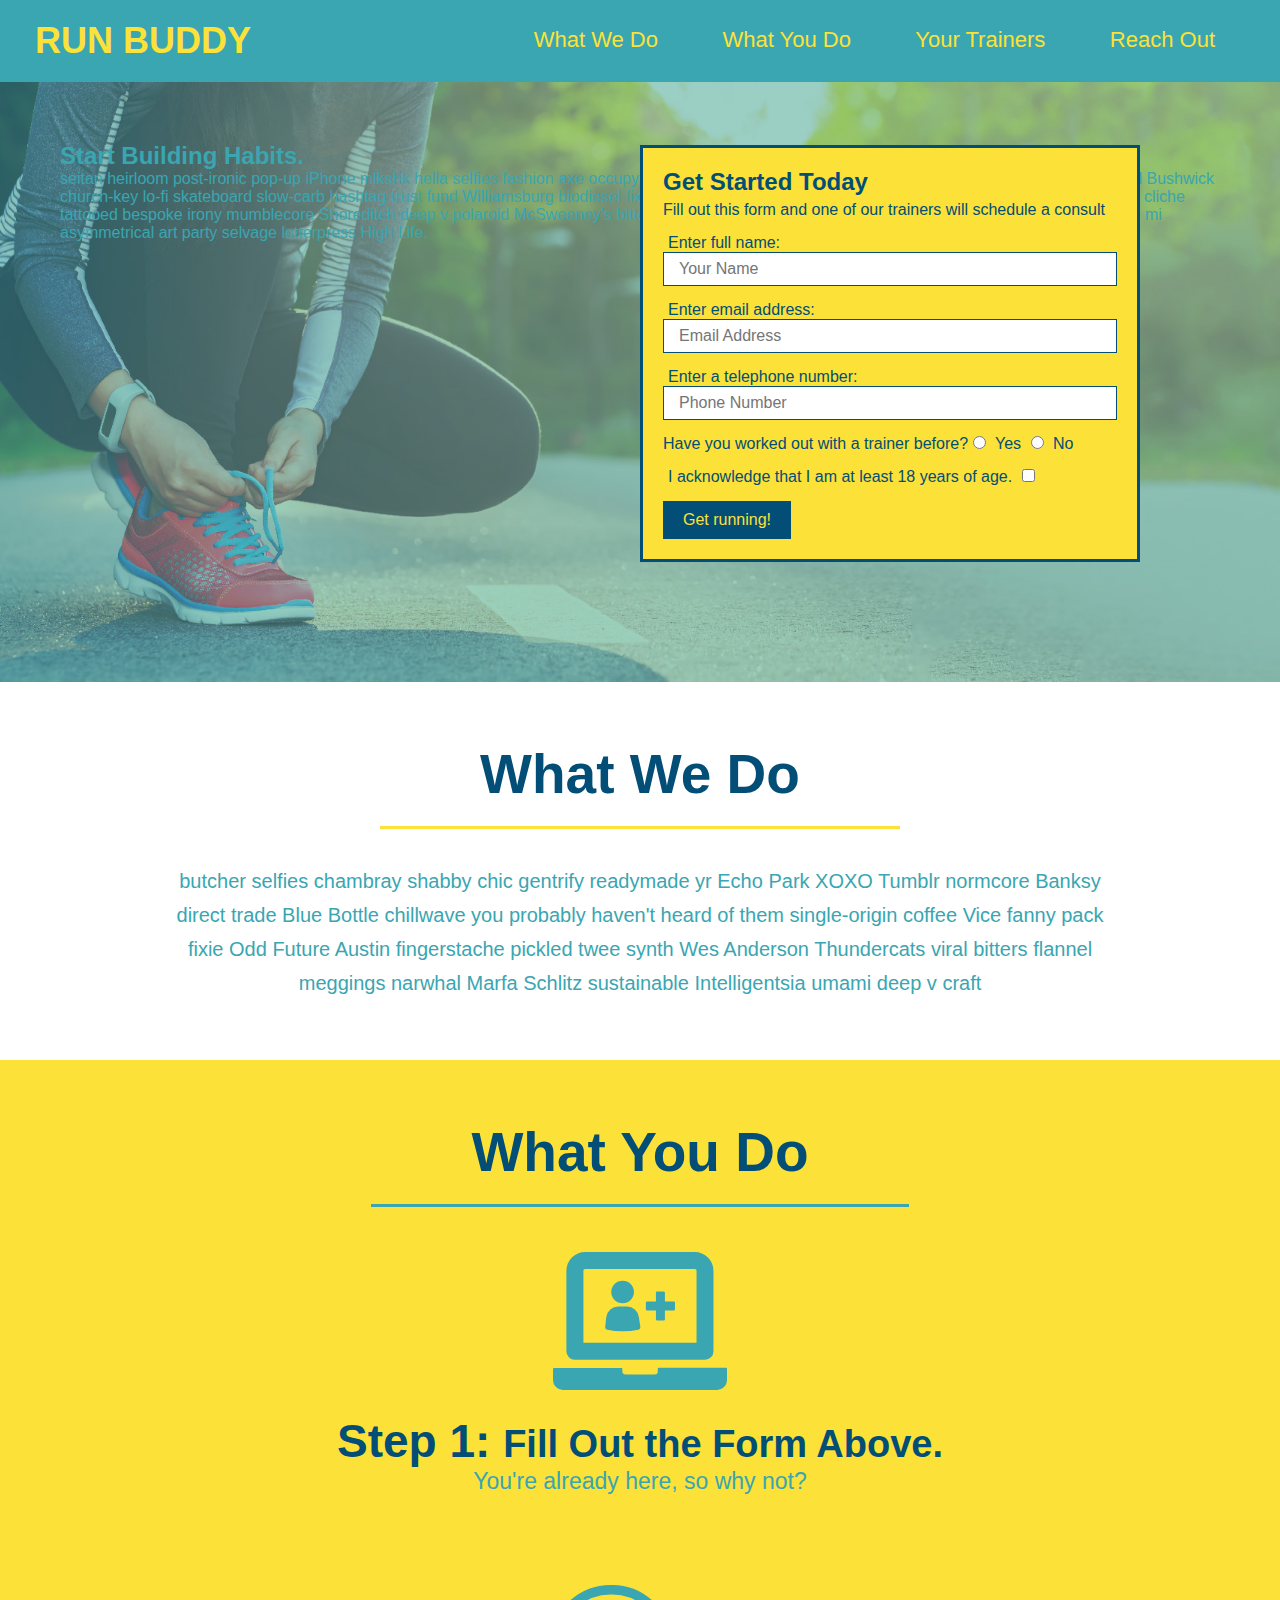
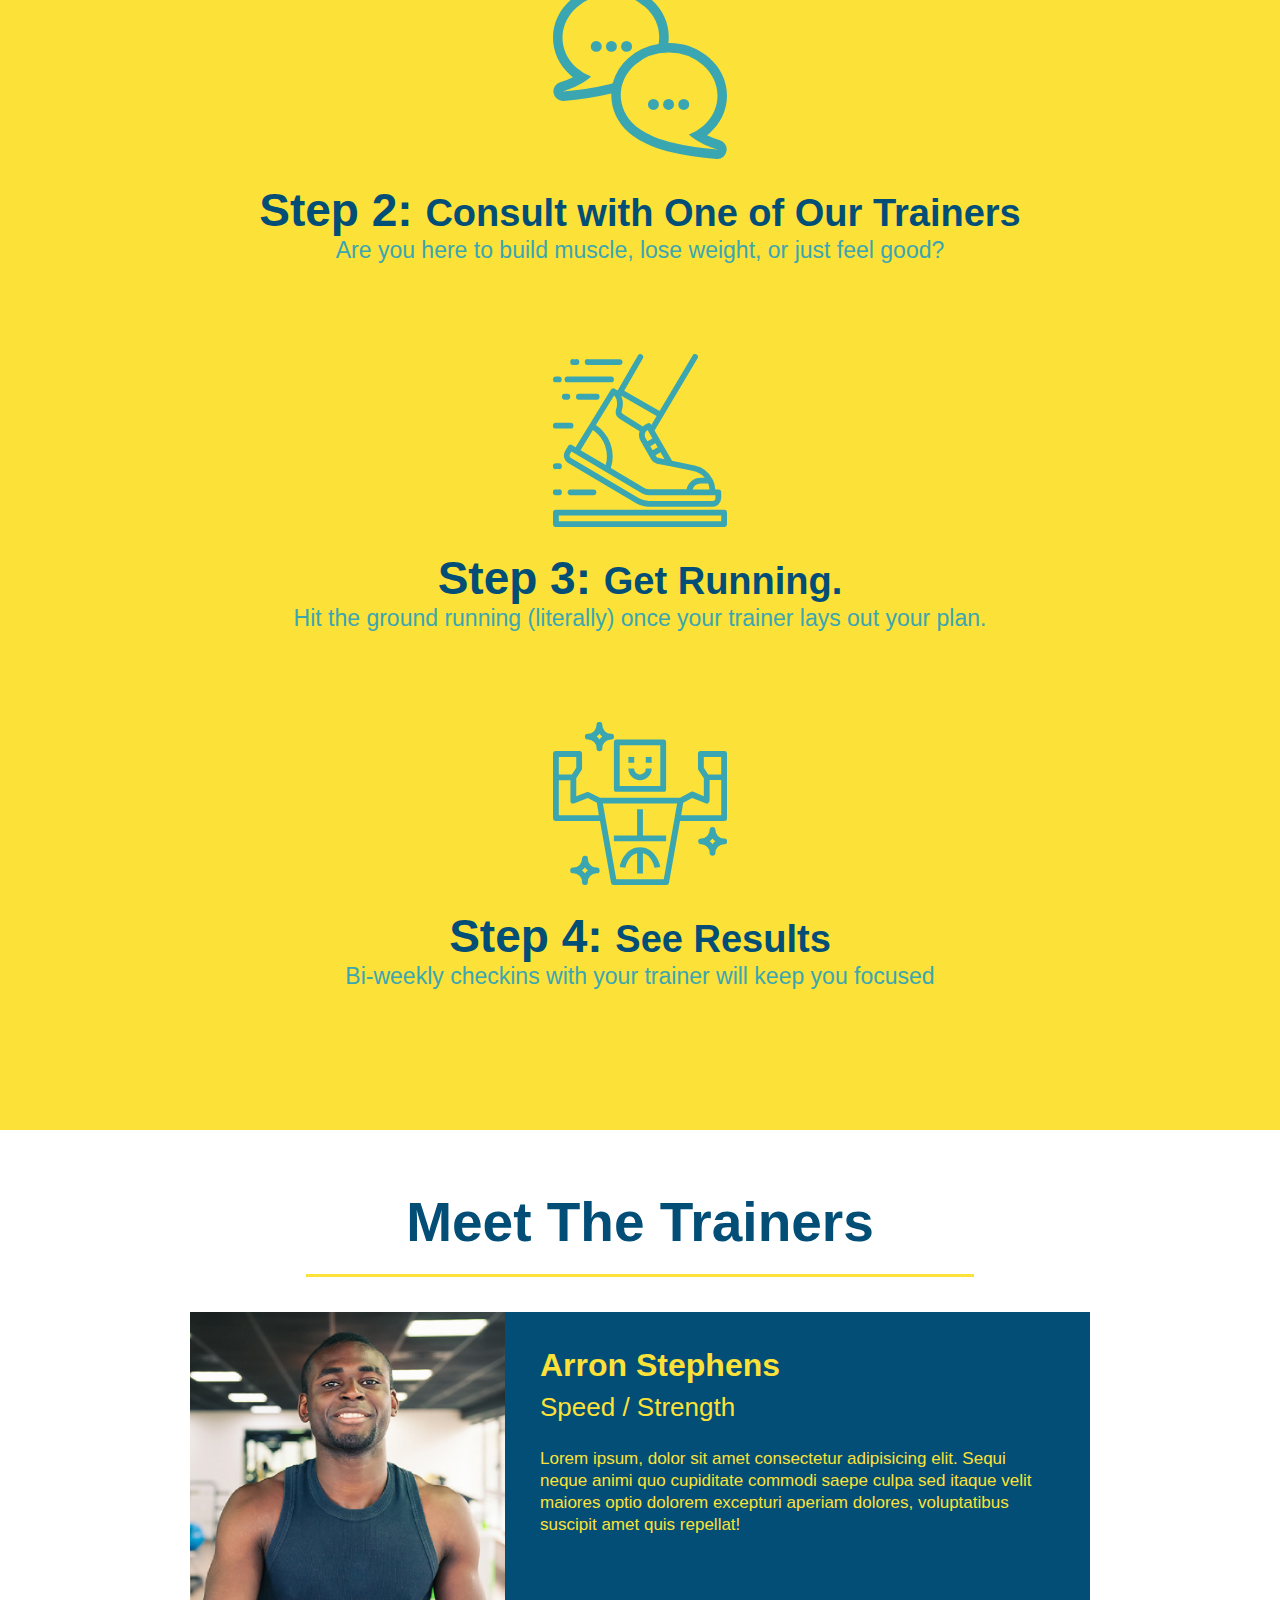
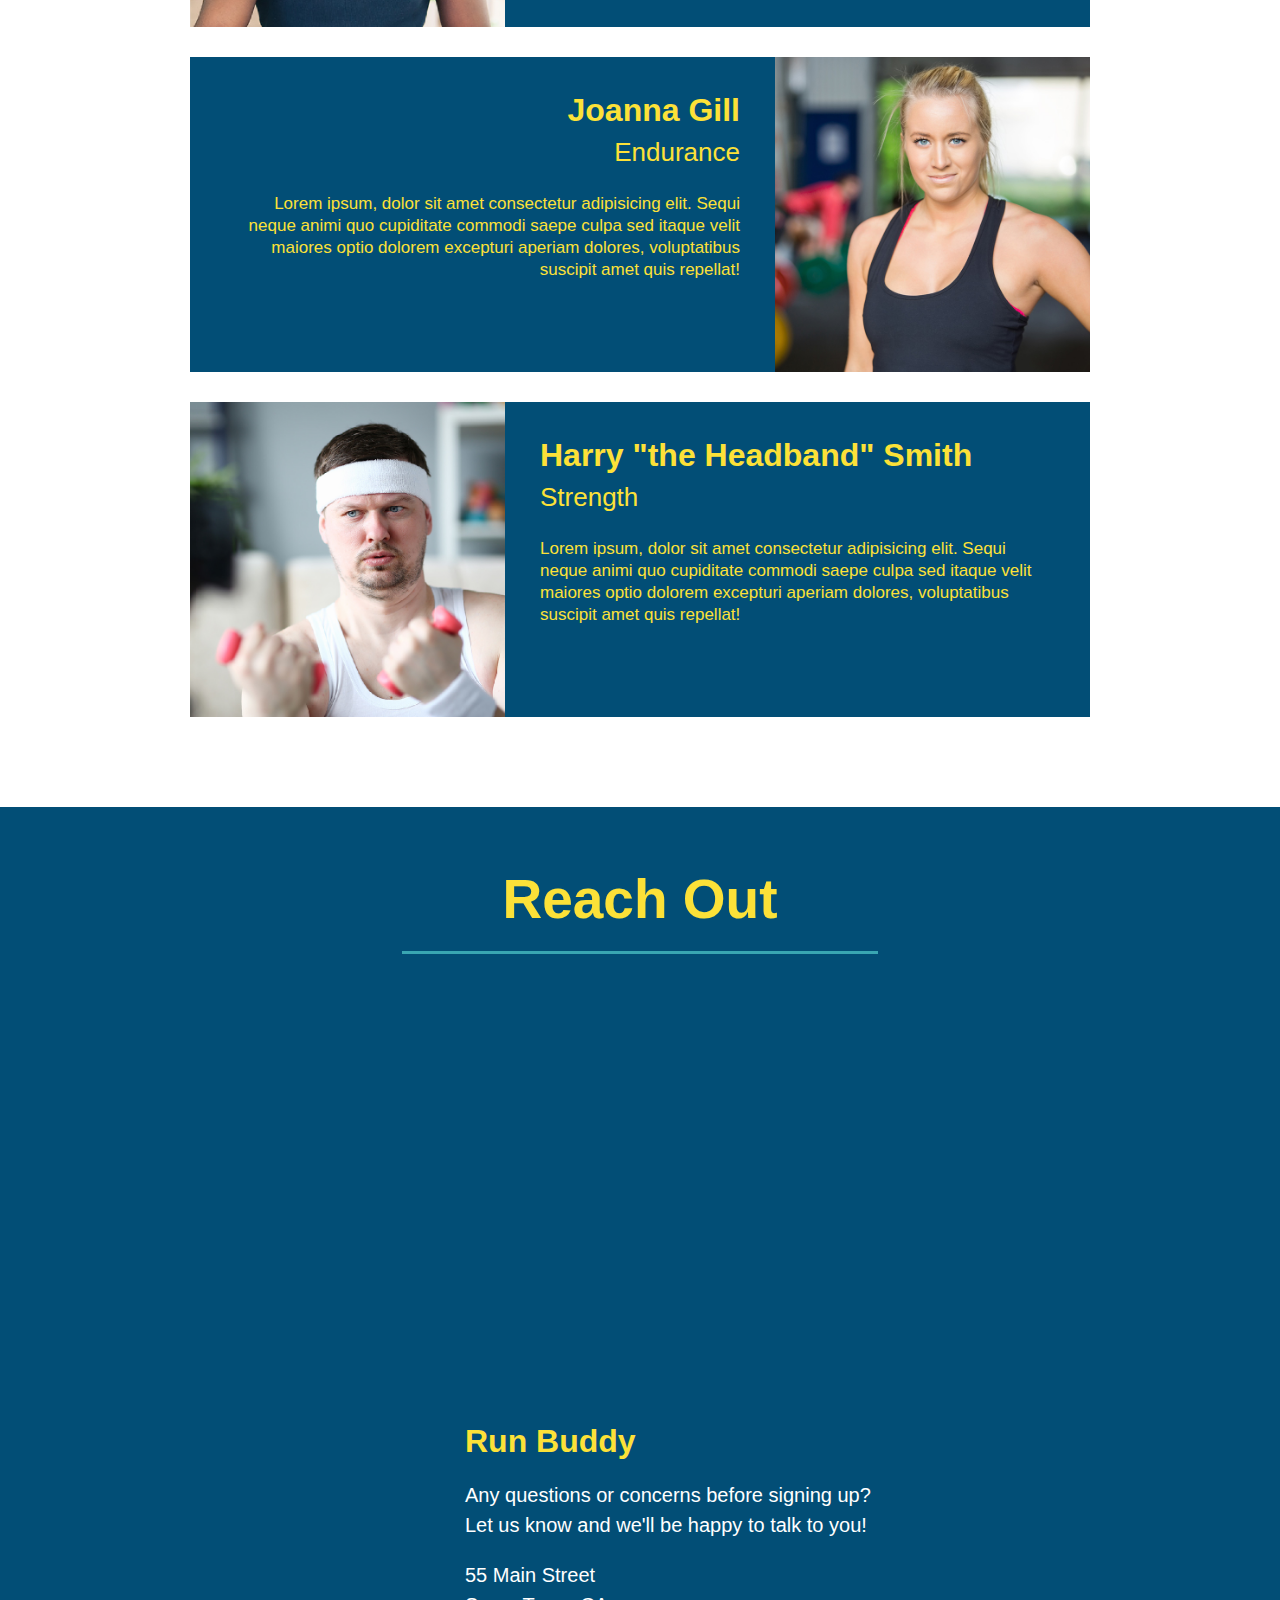
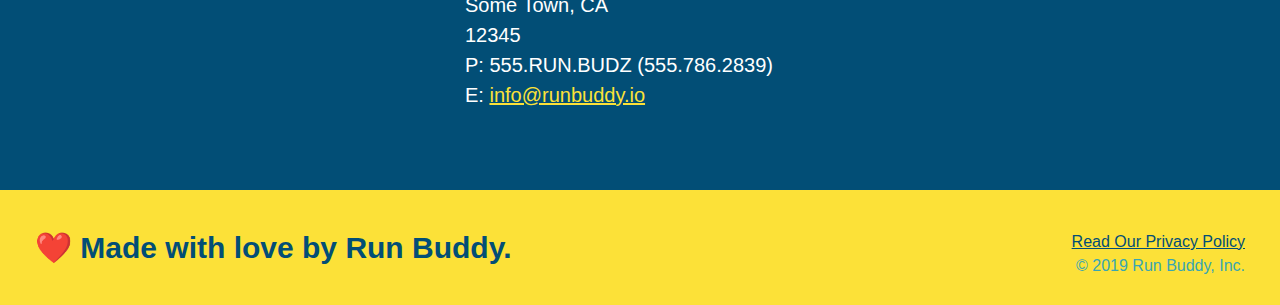
==== index.html @ 3f3f71bd "add content to hero, replace image" ====
<!DOCTYPE html>
<html lang="en">
    <head>
        <meta charset="UTF-8" />
        <title>Run Buddy</title>
        <link rel="stylesheet" href="./assets/css/style.css" />
    </head>
    <body>
        <!-- navigation -->
        <header>
            <h1>
                <a href="/">RUN BUDDY</a>
            </h1>
            <nav>
                <!-- unordered list element -->
                <ul>
                    <!-- list item element -->
                    <li>
                        <!-- anchor element -->
                        <a href="#what-we-do">What We Do</a>
                    </li>
                    <li>
                        <a href="#what-you-do">What You Do</a>
                    </li>
                    <li>
                        <a href="#your-trainers">Your Trainers</a>
                    </li>
                    <li>
                        <a href="#reach-out">Reach Out</a>
                    </li>
                </ul>
            </nav>
        </header>

        <!-- hero/jumbotron -->
        <section class="hero">
            <div class="hero-cta">
                <h2>Start Building Habits.</h2>
                <p>
                    seitan heirloom post-ironic pop-up iPhone mlkshk hella selfies fashion axe occupy readymade put a bird on it messenger bag Wes Anderson Schlitz plaid Bushwick church-key lo-fi skateboard slow-carb hashtag trust fund Williamsburg biodiesel fixie farm-to-table 8-bit banjo XOXO Banksy chillwave bicycle rights retro cliche tattooed bespoke irony mumblecore Shoreditch deep v polaroid McSweeney's bitters cray gentrify tofu Marfa you probably haven't heard of them yr banh mi asymmetrical art party selvage letterpress High Life.
                </p>
            </div>
            <div class="hero-form">
                <h3>Get Started Today</h3>
                <p>Fill out this form and one of our trainers will schedule a consult</p>
                <!-- add form element -->
                <form>
                 <label for="name">Enter full name:</label>
                 <input type="text" placeholder="Your Name" name="name" id="name" class="form-input"/>

                 <label for="email">Enter email address:</label>
                 <input type="email" placeholder="Email Address" name="email" id="email" class ="form-input"/>
                    
                 <label for="phone">Enter a telephone number:</label>
                 <input type="tel" placeholder="Phone Number" name="phone" id="phone" class="form-input"/>

                    <p>
                        Have you worked out with a trainer before?
                     <input type="radio" name="trainer-confirm" id="trainer-yes" />
                      <label for="trainer-yes">Yes</label>
                     <input type="radio" name="trainer-confirm" id="trainer-no" />
                     <label for="trainer-no">No</label>
                    </p>
                    <p>
                    <label for="checkbox" >
                      I acknowledge that I am at least 18 years of age.
                    </label>
                    <input type="checkbox" name="age-confirm" id="checkbox" />
                    </p>
                    <button type="submit">
                    Get running!
                    </button>
                </form>
             </div>
        </section>

        <!-- "what we do" section -->
        <section id="what-we-do" class="intro">
            <h2 class="section-title primary-border">What We Do</h2>
            <p>
                butcher selfies chambray shabby chic gentrify readymade yr Echo Park XOXO Tumblr normcore Banksy direct trade Blue Bottle chillwave you probably haven't heard of them single-origin coffee Vice fanny pack fixie Odd Future Austin fingerstache pickled twee synth Wes Anderson Thundercats viral bitters flannel meggings narwhal Marfa Schlitz sustainable Intelligentsia umami deep v craft
            </p>
        </section>

        <!-- "what you do" section -->
        <section id="what-you-do" class="steps">
            <h2 class="section-title secondary-border">What You Do</h2>

            <div>
                <!-- insert this image element -->
                <img src="./assets/images/01-04-svgs/step-1.svg" alt="" />
                <h3>Step 1: <span>Fill Out the Form Above.</span></h3>
                <p>You're already here, so why not?</p>
            </div>

            <div>
                <img src="./assets/images/01-04-svgs/step-2.svg" alt="" />
                <h3>Step 2: <span>Consult with One of Our Trainers</span></h3>
                <p>Are you here to build muscle, lose weight, or just feel good?</p>
            </div>

            <div>
                <img src="./assets/images/01-04-svgs/step-3.svg" alt="" />
                <h3>Step 3: <span>Get Running.</span></h3>
                <p>Hit the ground running (literally) once your trainer lays out your plan.</p>
            </div>

            <div>
                <img src="./assets/images/01-04-svgs/step-4.svg" alt="" />
                <h3>Step 4: <span>See Results</span></h3>
                <p>Bi-weekly checkins with your trainer will keep you focused</p>
            </div>
        </section>

        <!-- "meet the trainers" section -->
        <section id="your-trainers" class="trainers">
            <h2 class="section-title primary-border">Meet The Trainers</h2>
            <!-- first trainer bio -->
            <article class="trainer">
                <img src="./assets/images/01-05-trainers/trainer-1.jpg" alt="Arron Stephens in his workout clothes, ready to pump iron" />
                <div class="trainer-bio text-left">
                    <h3>Arron Stephens</h3>
                    <h4>Speed / Strength</h4>
                    <p>
                        Lorem ipsum, dolor sit amet consectetur adipisicing elit. Sequi neque animi quo cupiditate commodi saepe culpa sed itaque velit maiores optio dolorem excepturi aperiam dolores, voluptatibus suscipit amet quis repellat!
                    </p>
                </div>
            </article>
            <!-- second trainer bio -->
            <article class="trainer">
                <div class="trainer-bio text-right">
                    <h3>Joanna Gill</h3>
                    <h4>Endurance</h4>
                    <p>
                        Lorem ipsum, dolor sit amet consectetur adipisicing elit. Sequi neque animi quo cupiditate commodi saepe culpa sed itaque velit maiores optio dolorem excepturi aperiam dolores, voluptatibus suscipit amet quis repellat!
                    </p>
                </div>
                <img src="assets/images/01-05-trainers/trainer-2.jpg" alt="Joanna Gill cooling off after a workout" />
            </article>
            <!-- third trainer bio -->
            <article class="trainer">
                <img src="assets/images/01-05-trainers/trainer-3.jpg" alt="Harry Smith wearing a headband and lifting comically small pink weights" />
                <div class="trainer-bio text-left">
                    <h3>Harry "the Headband" Smith</h3>
                    <h4>Strength</h4>
                    <p>
                        Lorem ipsum, dolor sit amet consectetur adipisicing elit. Sequi neque animi quo cupiditate commodi saepe culpa sed itaque velit maiores optio dolorem excepturi aperiam dolores, voluptatibus suscipit amet quis repellat!
                    </p>
                </div>
            </article>
        </section>

        <!-- "reach out" section -->
        <section id="reach-out" class="contact">
            <h2 class="section-title secondary-border">Reach Out</h2>
            <div class="contact-info">
                <iframe src="https://www.google.com/maps/embed?pb=!1m18!1m12!1m3!1d3234.0090910241242!2d-78.89118214887716!3d35.84878062827414!2m3!1f0!2f0!3f0!3m2!1i1024!2i768!4f13.1!3m3!1m2!1s0x89acee894b8cf899%3A0x1f8744699635960e!2s1140%20Parkside%20Main%20St%2C%20Cary%2C%20NC%2027519!5e0!3m2!1sen!2sus!4v1640929039189!5m2!1sen!2sus" 
                    width="400" 
                    height="400" 
                    style="border:0;" 
                    allowfullscreen="" 
                    loading="lazy">
                </iframe>
            </div>
            <div class="contact-info">
                <div>
                    <h3>Run Buddy</h3>
                    <p> 
                        Any questions or concerns before signing up?
                        <br />
                        Let us know and we'll be happy to talk to you!
                    </p>
                    <address>
                        55 Main Street <br/>
                        Some Town, CA <br/>
                        12345<br />
                        P: 555.RUN.BUDZ (555.786.2839)<br/>
                        E: <a href="mailto:info@tunbuddy.io">info@runbuddy.io</a>
                    </address>
                </div>
            </div>
            </section>

        <!-- footer -->
        <footer>
            <h2>❤️ Made with love by Run Buddy.</h2>
                <div>
                    <a href="./privacy-policy.html">Read Our Privacy Policy</a><br />
                    &copy; 2019 Run Buddy, Inc.
                </div>
        </footer>
    </body>
</html>
---- assets/css/style.css ----
* {
    margin: 0;
    padding: 0;
    box-sizing: border-box;
}

body {
    color: #39a6b2;
    font-family: Helvetica, Arial, sans-serif;
}

header {
    padding: 20px 35px;
    background-color: #39a6b2;
}

header h1 {
    font-weight: bold;
    font-size: 36px;
    color: #fce138;
    margin: 0;
    display: inline;
}

header a {
    text-decoration: none;
    color: #fce138;
}

header nav {
    float: right;
    margin: 7px 0;
}

header nav ul li {
    display: inline;
}

header nav ul li a {
    margin: 0 30px;
    font-weight: lighter;
    font-size: 22px;
}

footer {
    background: #fce138;
    width: 100%;
    padding: 40px 35px;
}

footer h2 {
    display: inline;
    color: #024e76;
    font-size: 30px;
    margin: 0;
}

footer div {
    float: right;
    line-height: 1.5;
    text-align: right;
}

footer a {
    color: #024e76;
}

section {
    padding: 60px;
}

.hero {
    background-image: url("../images/hero-bg.jpeg");
    height: 600px;
    background-size: cover;
    background-position: center;
    position: relative;
}

.hero-form {
    border: 3px solid #024e76;
    background-color: #fce138;
    padding: 20px;
    width: 500px;
    color: #024e76;
    position: absolute;
    bottom: 120px;
    right: 140px;
}

.hero-form h3 {
    font-size: 24px;
    margin: 0;
}

.hero-form p {
    margin: 5px 0 15px 0;
}

.form-input {
    border: 1px solid #024e76;
    display: block;
    padding: 7px 15px;
    font-size: 16px;
    color: #024e76;
    width: 100%;
    margin-bottom: 15px;
}

.hero-form label {
    margin: 0 5px;
}

.hero-form button {
    color: #fce138;
    background-color: #024e76;
    border: none;
    padding: 10px 20px;
    font-size: 16px;
}

.intro {
    text-align: center;
}

.intro p {
    line-height: 1.7;
    color: #39a6b2;
    width: 80%;
    font-size: 20px;
    margin: 0 auto;
}

.steps {
    text-align: center;
    background: #fce138;
}

.section-title {
    font-size: 55px;
    color: #024e76;
    margin-bottom: 35px;
    padding: 0 100px 20px 100px;
    display: inline-block;
    border-bottom: 3px solid;
}

.primary-border {
    border-color: #fce138;
}

.secondary-border {
    border-color: #39a6b2;
}

.steps div {
    margin-bottom: 80px;
}

.steps img {
    width: 15%;
    margin: 10px 0;
}

.steps h3 {
    color: #024e76;
    font-size: 46px;
    margin-top: 10px;
}

.steps p {
    color: #39a6b2;
    font-size: 23px;
}

.steps span {
    font-size: 38px;
}

.trainers{
    text-align: center;
}

.trainer {
    width: 900px;
    margin: 0 auto 30px auto;
    background: #024e76;
    color: #fce138;
    overflow: auto;
}

.trainer img {
    width: 35%;
    float: left;
}

.trainer-bio {
    padding: 35px;
    float: left;
    width: 65%;
}

.text-left {
    text-align: left;
}

.text-right {
    text-align: right;
}

.trainer-bio h3 {
    font-size: 32px;
    margin-bottom: 8px;
}

.trainer-bio h4 {
    font-weight: lighter;
    font-size: 26px;
    margin-bottom: 25px;
}

.trainer-bio p {
    font-size: 17px;
    line-height: 1.3;
}

.contact {
    text-align: center;
    background: #024e76;
}

.contact h2 {
    color: #fce138;
}

.contact-info iframe {
    width: 400px;
    height: 400px;
}

.contact-info div {
    width: 410px;
    display: inline-block;
    vertical-align: top;
    text-align: left;
    margin: 30px 0 0 60px;
    color: white;
}

.contact-info h3 {
    color: #fce138;
    font-size: 32px;
}

.contact-info p, .contact-info address {
    margin: 20px 0;
    line-height: 1.5;
    font-size: 20px;
    font-style: normal;
}

.contact-info a {
    color: #fce138;
}
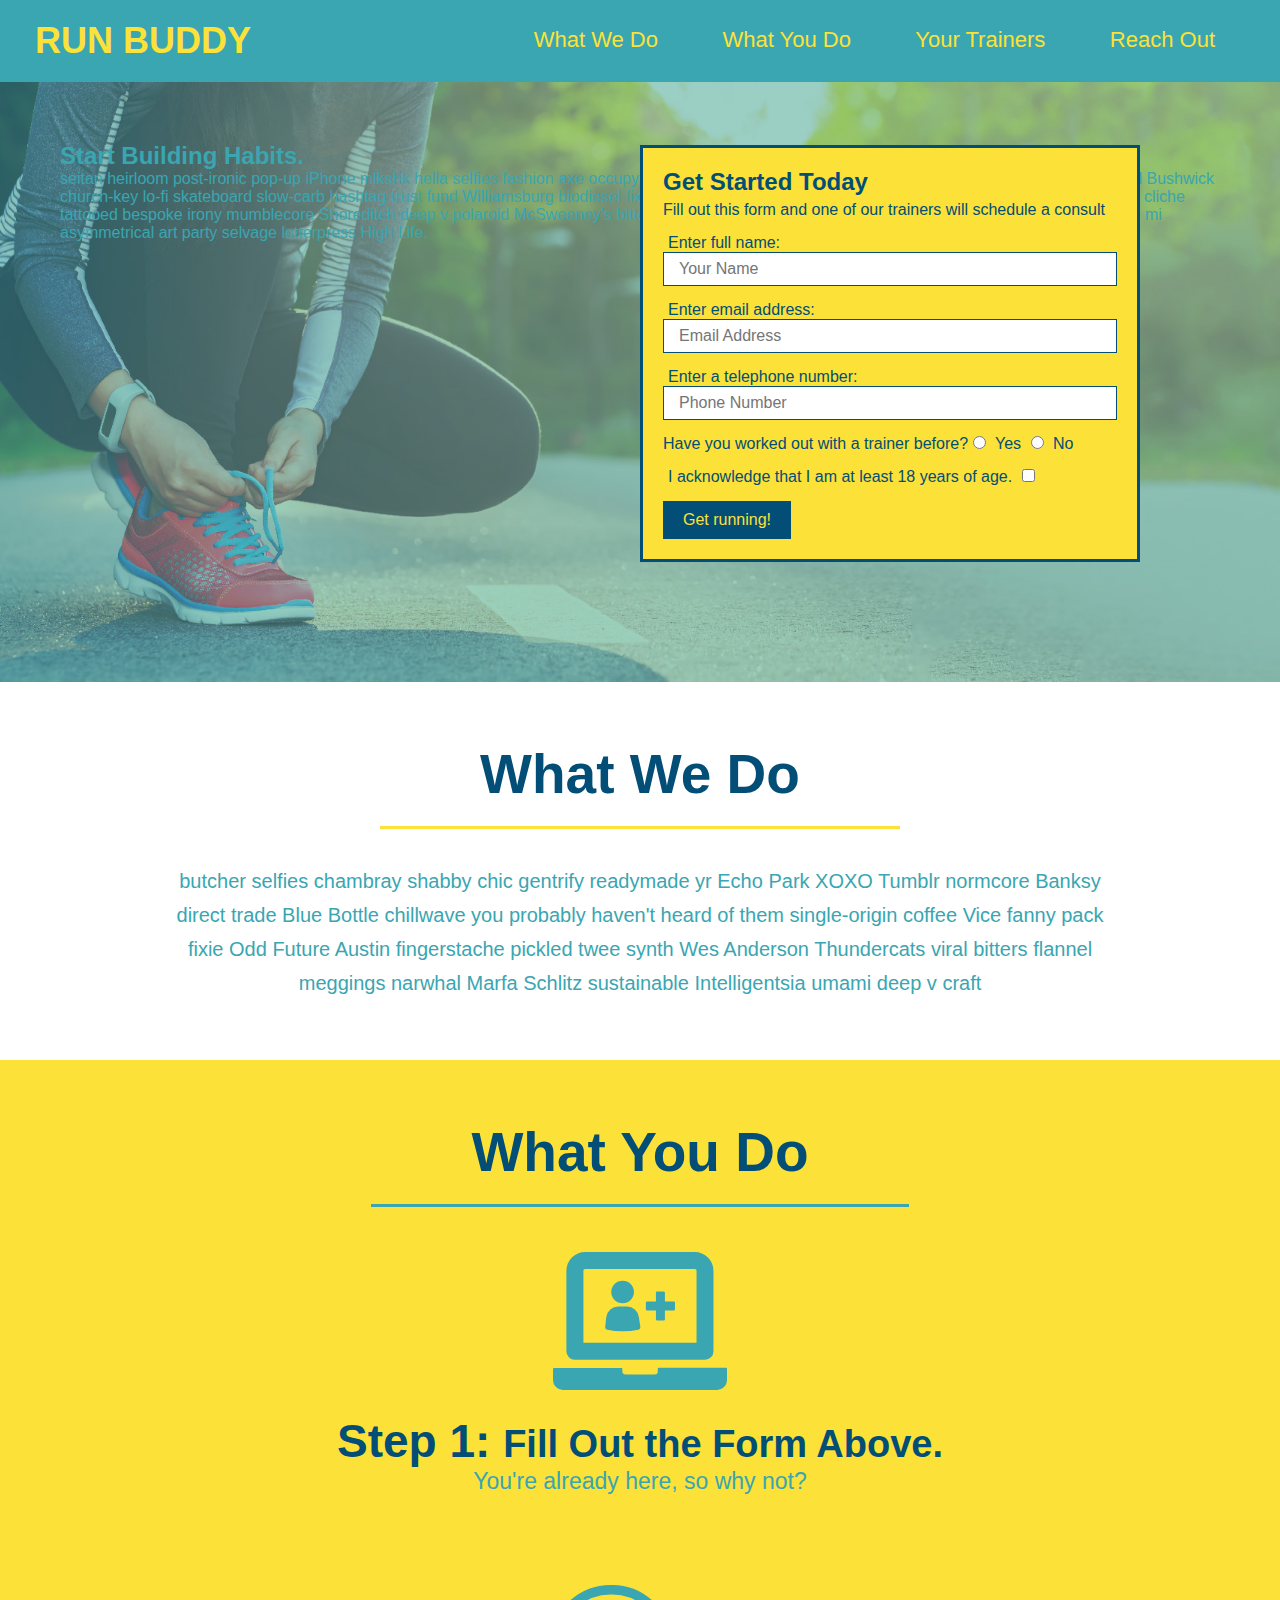
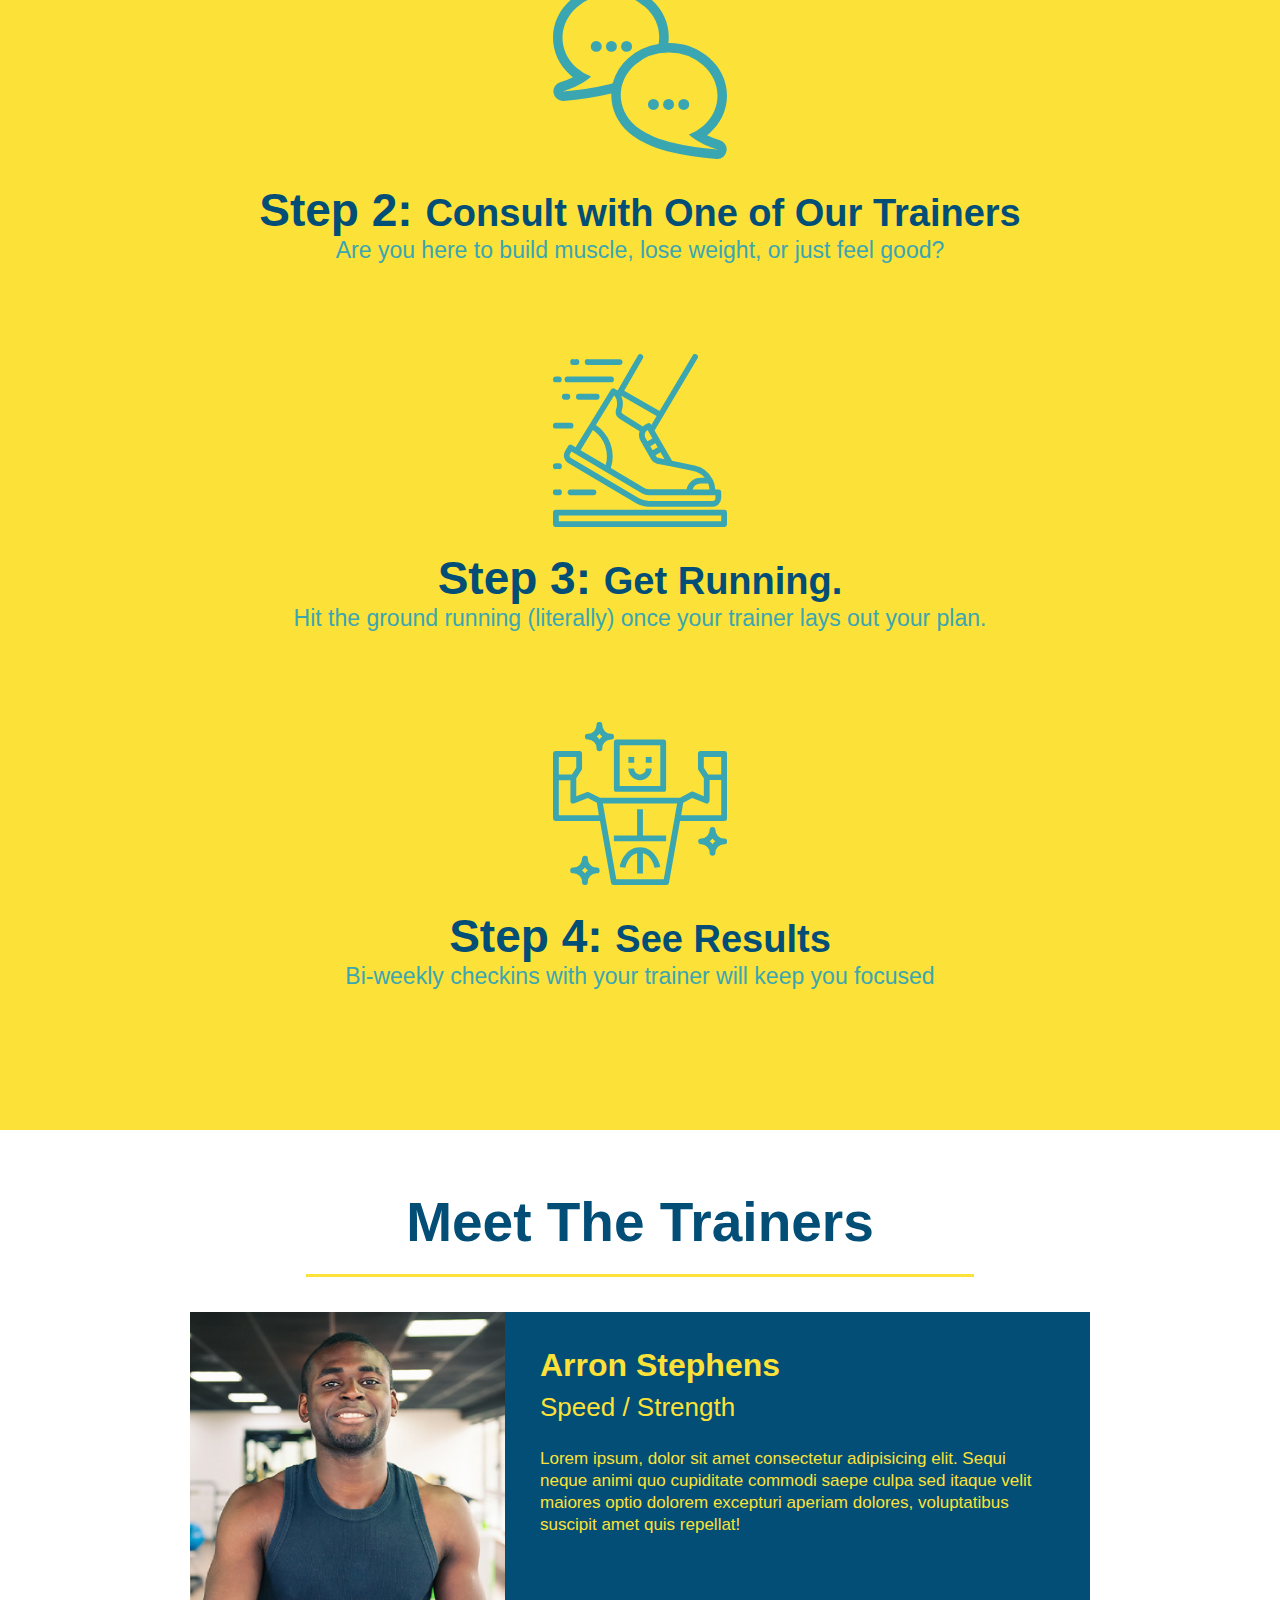
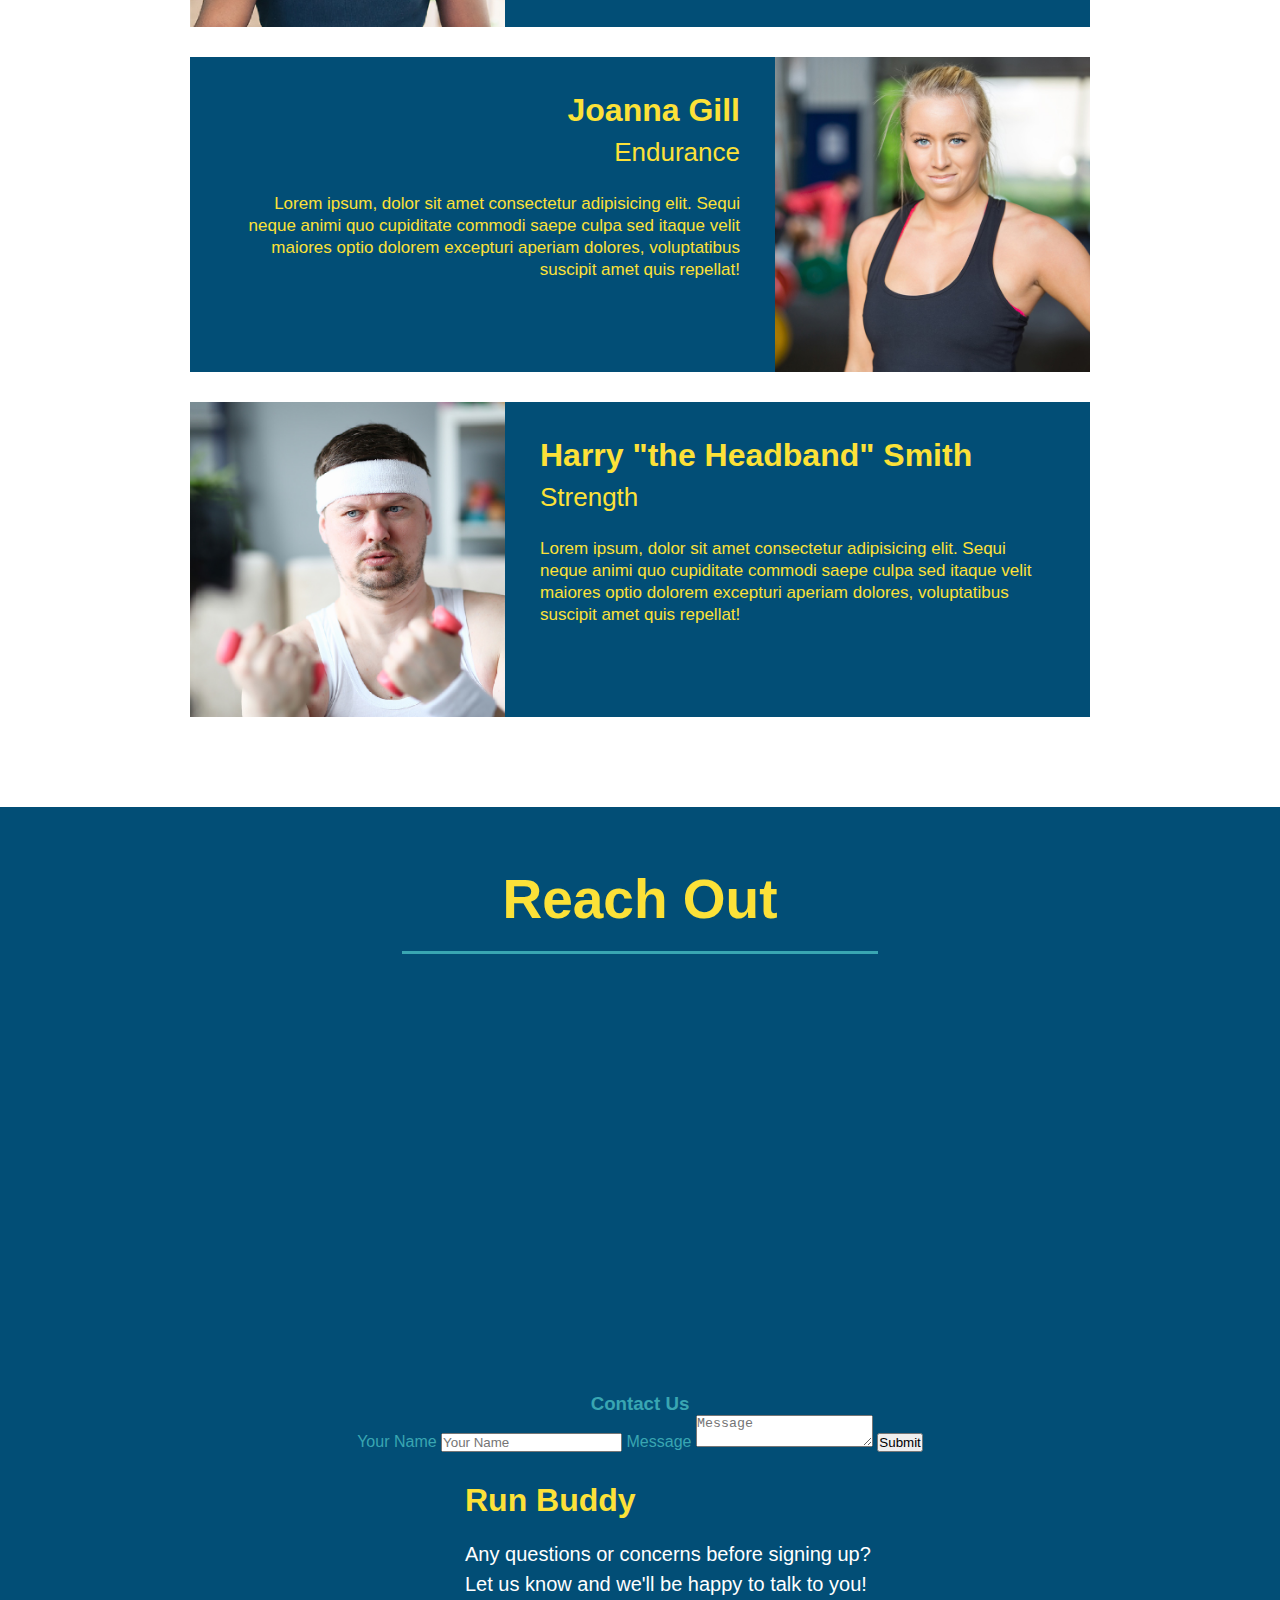
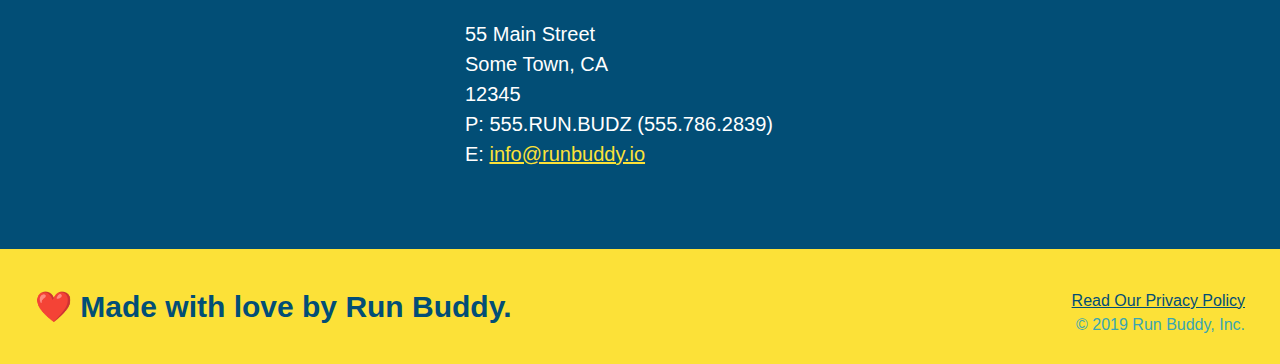
==== commit f91d393f: "add contact form" ====
--- a/index.html
+++ b/index.html
@@ -162,6 +162,18 @@
                     loading="lazy">
                 </iframe>
             </div>
+            <div>
+                <h3>Contact Us</h3>
+                <form>
+                    <label for="contact-name">Your Name</label>
+                    <input type="text" id="contact-name" placeholder="Your Name" />
+
+                    <label for="contact-message">Message</label>
+                    <textarea id="contact-message" placeholder="Message"></textarea>
+
+                    <button type="submit">Submit</button>
+                </form>
+            </div>
             <div class="contact-info">
                 <div>
                     <h3>Run Buddy</h3>
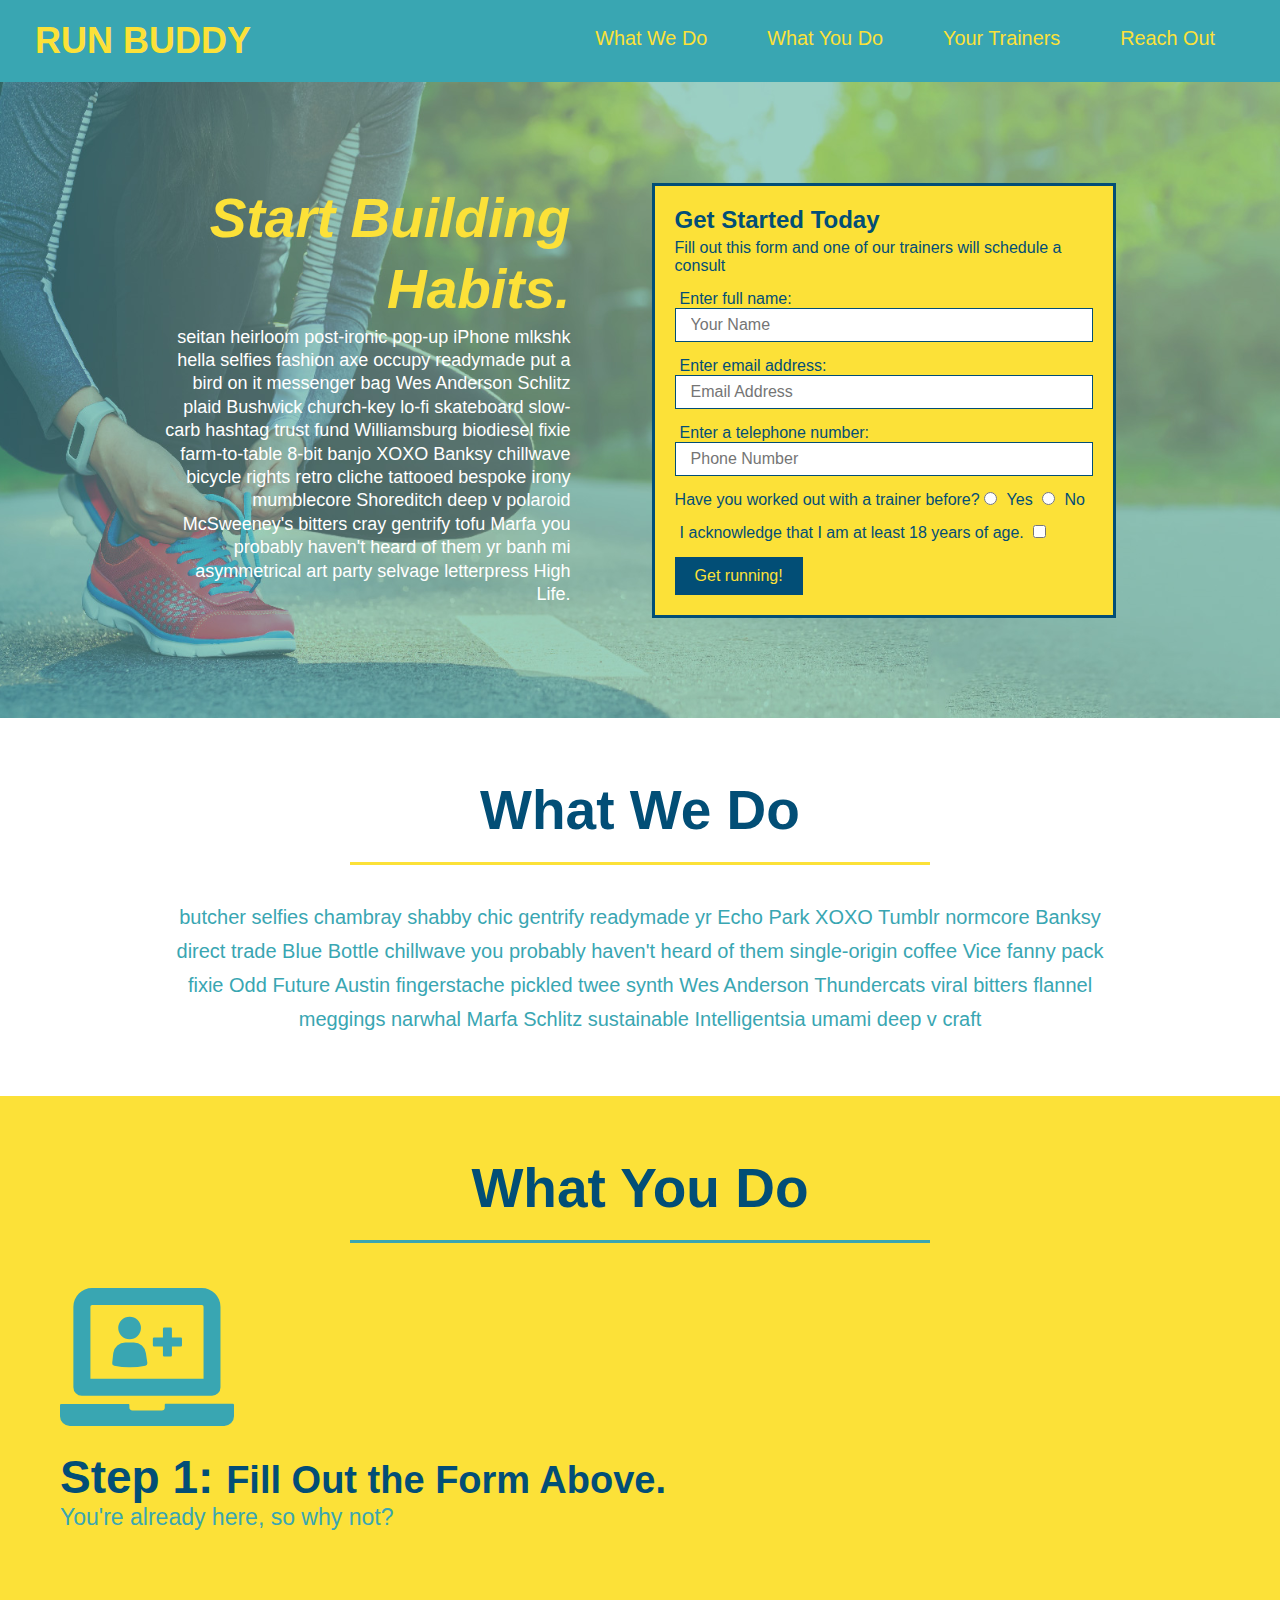
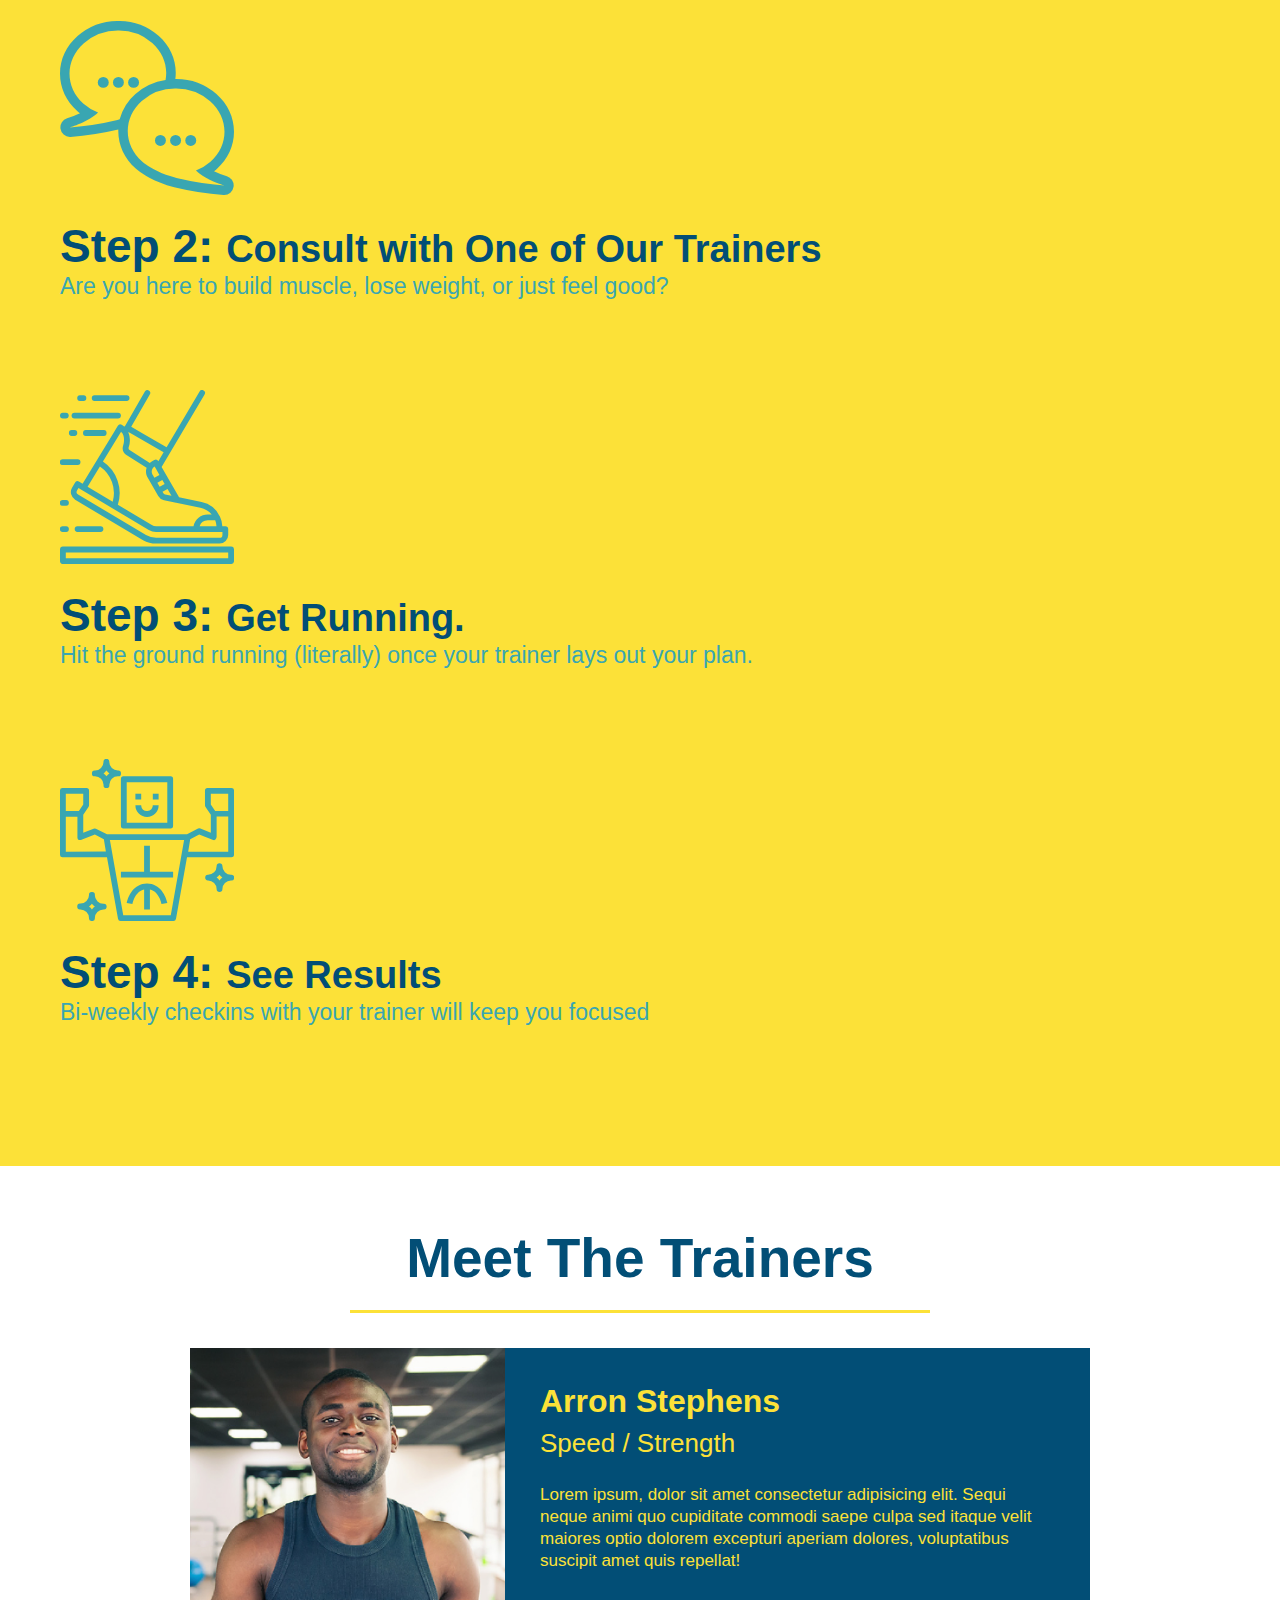
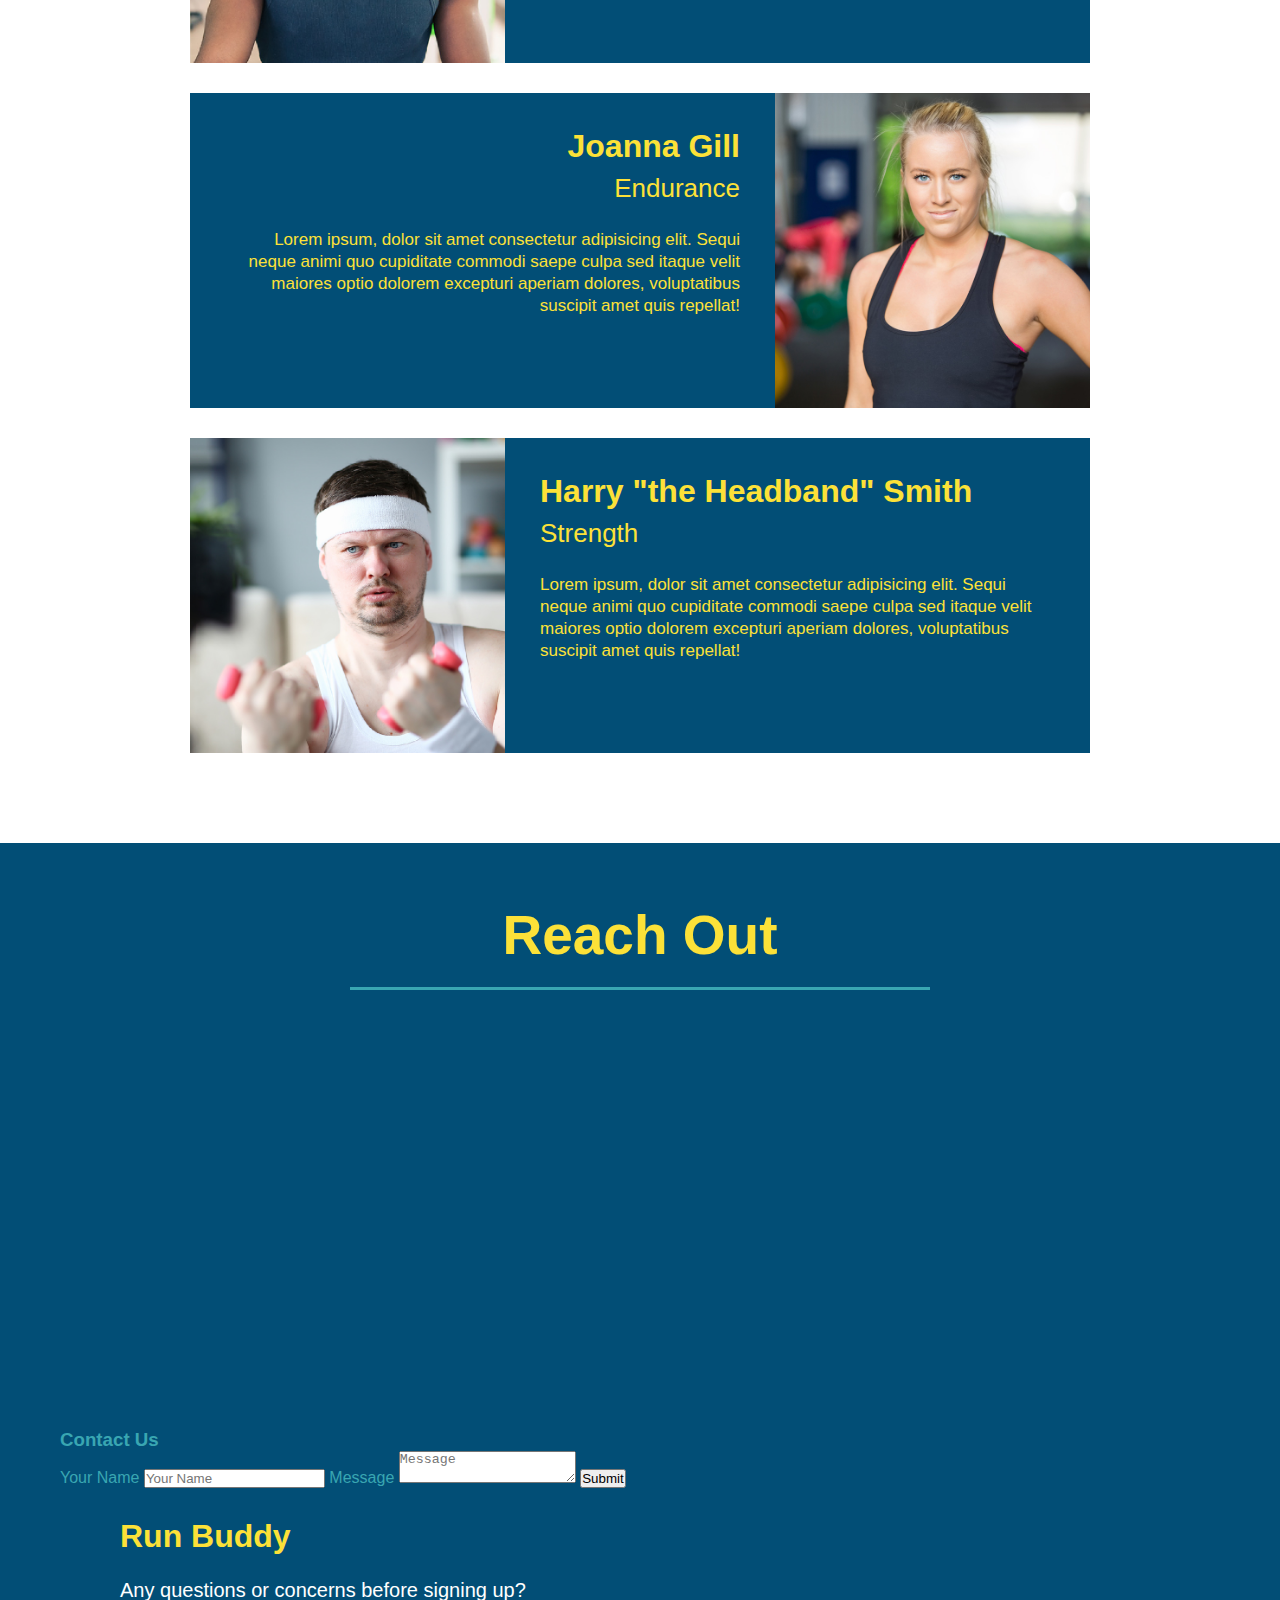
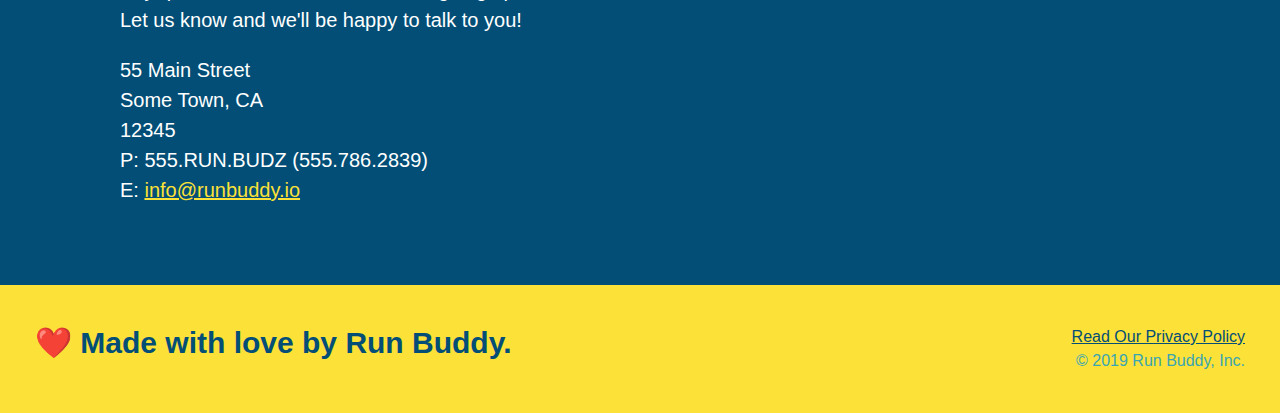
==== commit f3d3fb1d: "more flexbox added" ====
--- a/index.html
+++ b/index.html
@@ -76,10 +76,14 @@
 
         <!-- "what we do" section -->
         <section id="what-we-do" class="intro">
-            <h2 class="section-title primary-border">What We Do</h2>
-            <p>
-                butcher selfies chambray shabby chic gentrify readymade yr Echo Park XOXO Tumblr normcore Banksy direct trade Blue Bottle chillwave you probably haven't heard of them single-origin coffee Vice fanny pack fixie Odd Future Austin fingerstache pickled twee synth Wes Anderson Thundercats viral bitters flannel meggings narwhal Marfa Schlitz sustainable Intelligentsia umami deep v craft
-            </p>
+            <div class="flex-row">
+                <h2 class="section-title primary-border">What We Do</h2>
+            </div>
+            <div class="flex-row">
+                <p>
+                    butcher selfies chambray shabby chic gentrify readymade yr Echo Park XOXO Tumblr normcore Banksy direct trade Blue Bottle chillwave you probably haven't heard of them single-origin coffee Vice fanny pack fixie Odd Future Austin fingerstache pickled twee synth Wes Anderson Thundercats viral bitters flannel meggings narwhal Marfa Schlitz sustainable Intelligentsia umami deep v craft
+                </p>
+            </div>
         </section>
 
         <!-- "what you do" section -->
--- a/assets/css/style.css
+++ b/assets/css/style.css
@@ -12,6 +12,9 @@
 header {
     padding: 20px 35px;
     background-color: #39a6b2;
+    display: flex;
+    justify-content: space-between;
+    flex-wrap: wrap;
 }
 
 header h1 {
@@ -19,7 +22,6 @@
     font-size: 36px;
     color: #fce138;
     margin: 0;
-    display: inline;
 }
 
 header a {
@@ -28,35 +30,40 @@
 }
 
 header nav {
-    float: right;
     margin: 7px 0;
 }
 
-header nav ul li {
-    display: inline;
+header nav ul {
+    display: flex;
+    flex-wrap: wrap;
+    justify-content: space-between;
+    align-items: center;
+    list-style: none;
 }
 
 header nav ul li a {
     margin: 0 30px;
     font-weight: lighter;
-    font-size: 22px;
+    font-size: 1.55vw;
 }
 
 footer {
     background: #fce138;
     width: 100%;
     padding: 40px 35px;
+    display: flex;
+    justify-content: space-between;
+
+    flex-wrap: wrap;
 }
 
 footer h2 {
-    display: inline;
     color: #024e76;
     font-size: 30px;
     margin: 0;
 }
 
 footer div {
-    float: right;
     line-height: 1.5;
     text-align: right;
 }
@@ -71,21 +78,20 @@
 
 .hero {
     background-image: url("../images/hero-bg.jpeg");
-    height: 600px;
     background-size: cover;
     background-position: center;
-    position: relative;
+    display: flex;
+    justify-content: center;
+    flex-wrap: wrap;
 }
 
 .hero-form {
     border: 3px solid #024e76;
     background-color: #fce138;
     padding: 20px;
-    width: 500px;
-    color: #024e76;
-    position: absolute;
-    bottom: 120px;
-    right: 140px;
+    color: #024e76;
+    width: 40%;
+    margin: 3.5%;
 }
 
 .hero-form h3 {
@@ -95,6 +101,21 @@
 
 .hero-form p {
     margin: 5px 0 15px 0;
+}
+
+.hero-cta {
+    width: 35%;
+    text-align: right;
+    margin: 3.5%;
+    color: #fff;
+    font-size: 18px;
+    line-height: 1.3;
+}
+
+.hero-cta h2 {
+    font-style: italic;
+    font-size: 55px;
+    color: #fce138;
 }
 
 .form-input {
@@ -117,10 +138,6 @@
     border: none;
     padding: 10px 20px;
     font-size: 16px;
-}
-
-.intro {
-    text-align: center;
 }
 
 .intro p {
@@ -129,20 +146,21 @@
     width: 80%;
     font-size: 20px;
     margin: 0 auto;
+    text-align: center;
 }
 
 .steps {
-    text-align: center;
     background: #fce138;
 }
 
 .section-title {
     font-size: 55px;
     color: #024e76;
-    margin-bottom: 35px;
-    padding: 0 100px 20px 100px;
-    display: inline-block;
     border-bottom: 3px solid;
+    padding-bottom: 20px;
+    text-align: center;
+    margin: 0 auto 35px auto;
+    width: 50%;
 }
 
 .primary-border {
@@ -178,7 +196,6 @@
 }
 
 .trainers{
-    text-align: center;
 }
 
 .trainer {
@@ -208,6 +225,10 @@
     text-align: right;
 }
 
+.flex-row {
+    display: flex;
+}
+
 .trainer-bio h3 {
     font-size: 32px;
     margin-bottom: 8px;
@@ -225,7 +246,6 @@
 }
 
 .contact {
-    text-align: center;
     background: #024e76;
 }
 
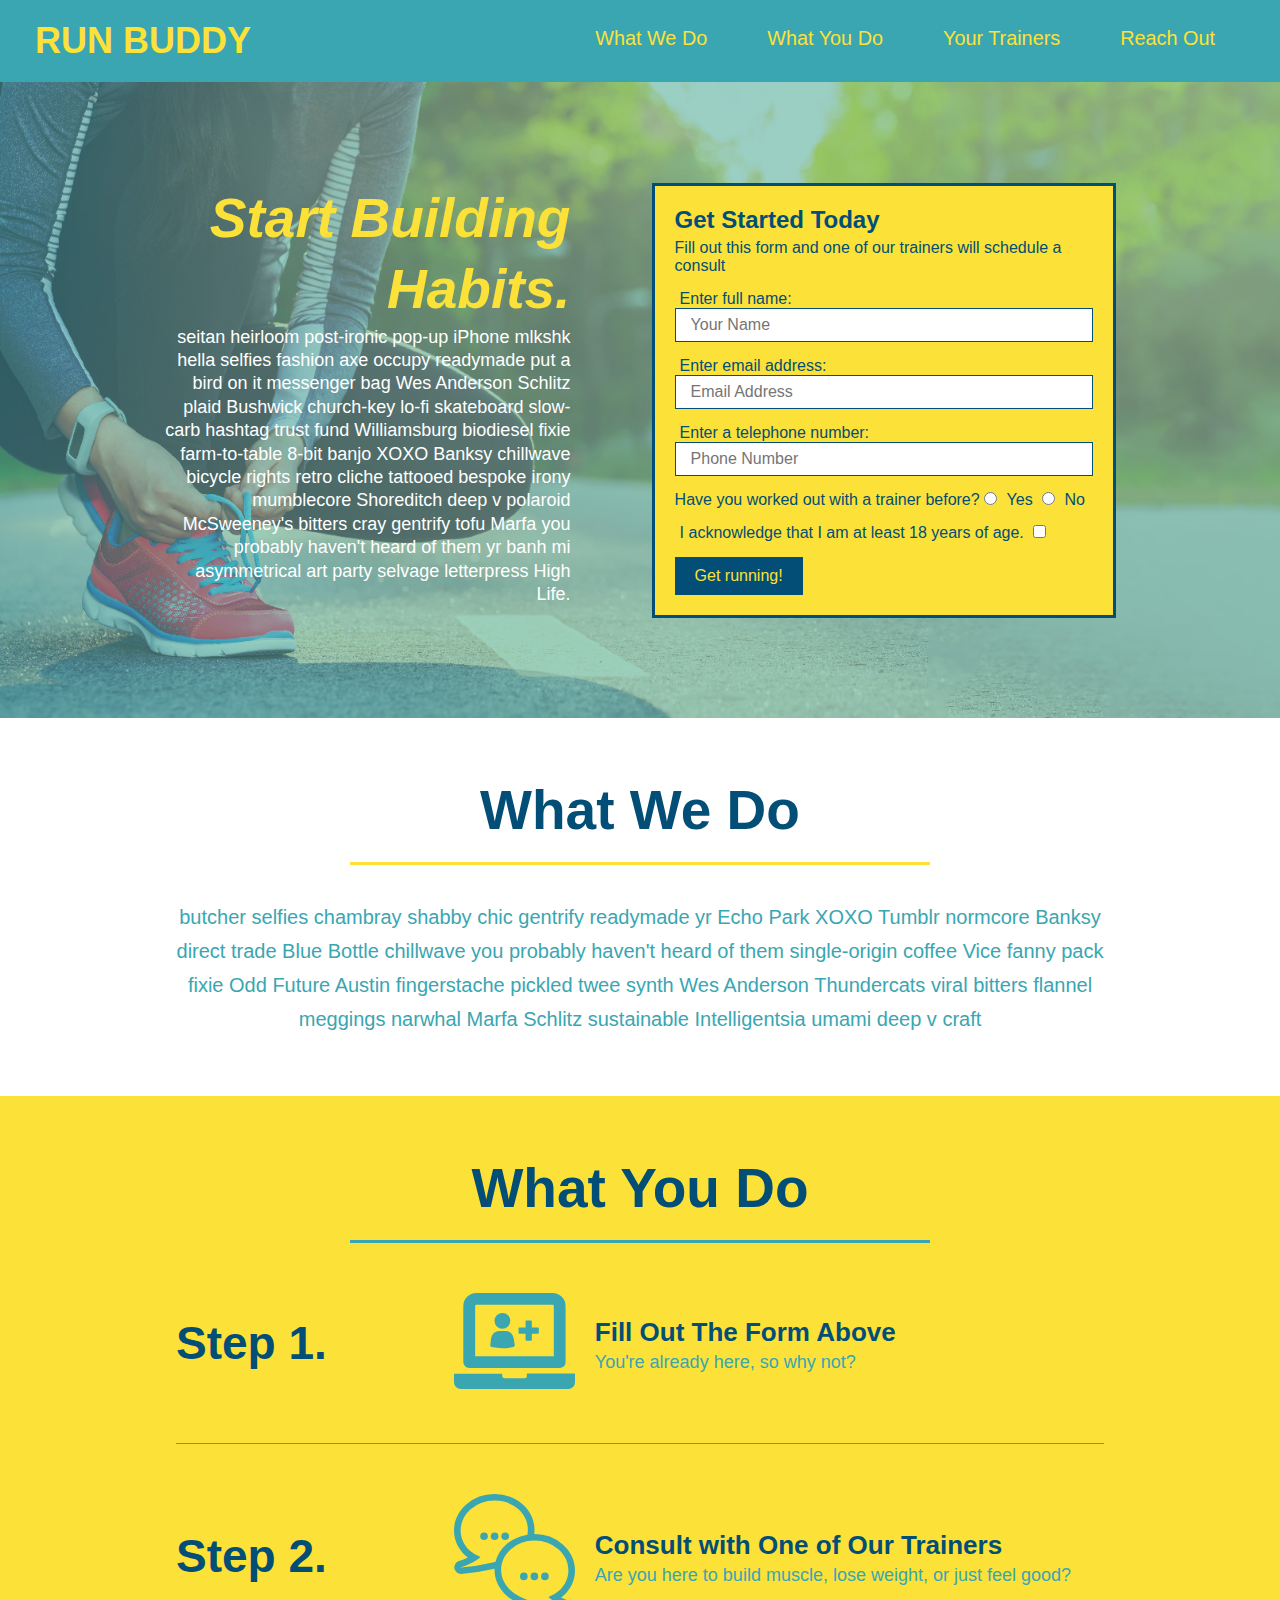
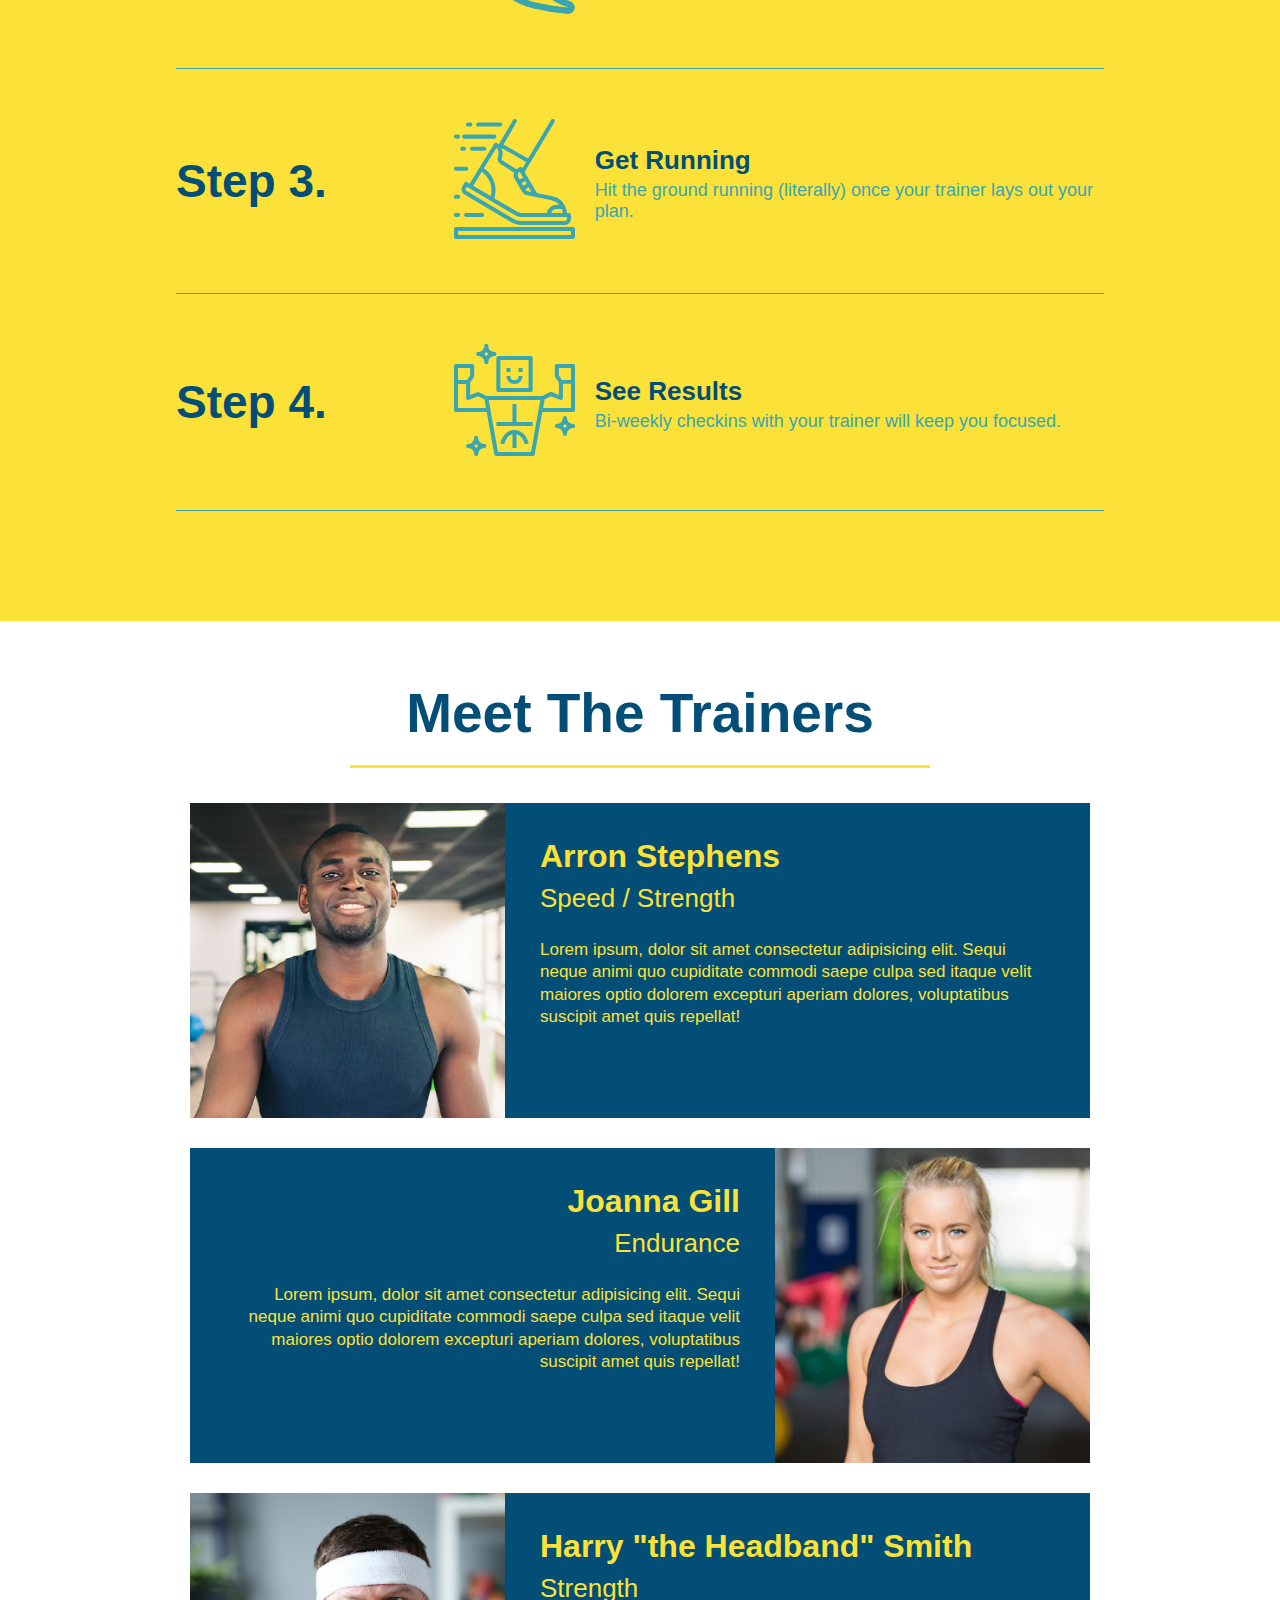
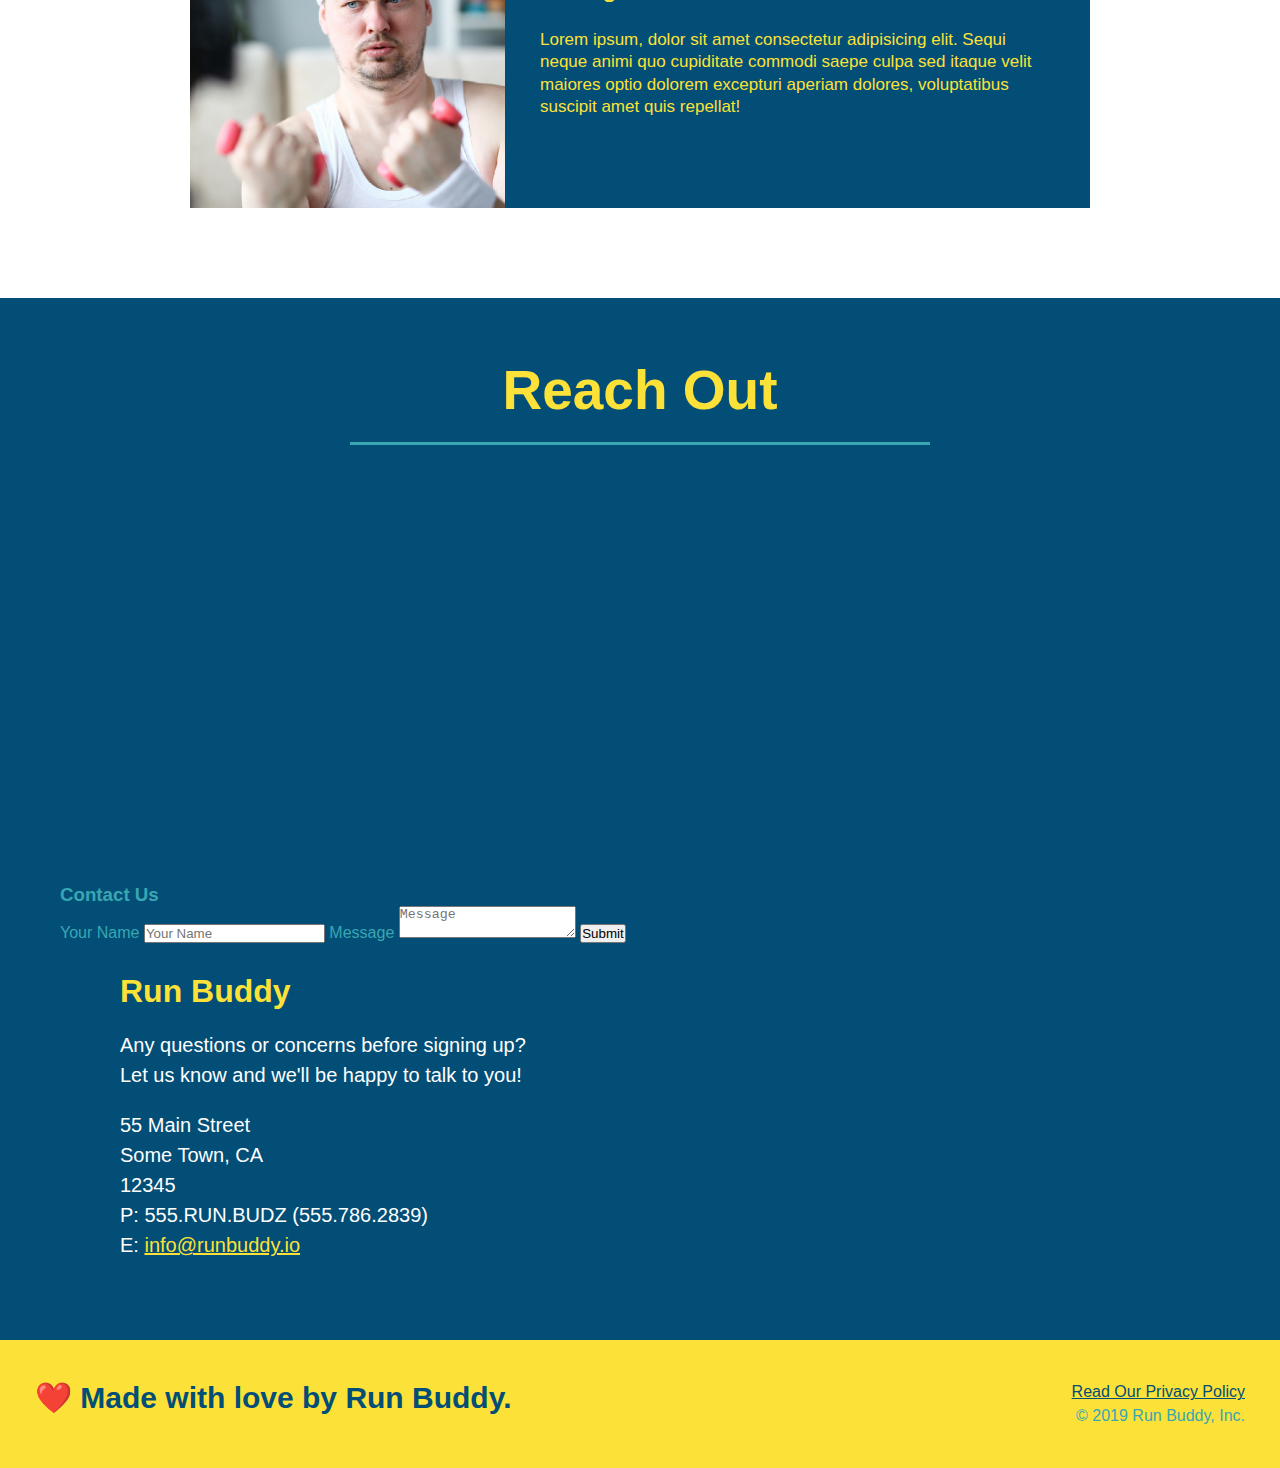
==== commit 33c792b7: "added flexbox to steps" ====
--- a/index.html
+++ b/index.html
@@ -90,29 +90,56 @@
         <section id="what-you-do" class="steps">
             <h2 class="section-title secondary-border">What You Do</h2>
 
-            <div>
-                <!-- insert this image element -->
-                <img src="./assets/images/01-04-svgs/step-1.svg" alt="" />
-                <h3>Step 1: <span>Fill Out the Form Above.</span></h3>
-                <p>You're already here, so why not?</p>
-            </div>
-
-            <div>
-                <img src="./assets/images/01-04-svgs/step-2.svg" alt="" />
-                <h3>Step 2: <span>Consult with One of Our Trainers</span></h3>
-                <p>Are you here to build muscle, lose weight, or just feel good?</p>
-            </div>
-
-            <div>
-                <img src="./assets/images/01-04-svgs/step-3.svg" alt="" />
-                <h3>Step 3: <span>Get Running.</span></h3>
-                <p>Hit the ground running (literally) once your trainer lays out your plan.</p>
-            </div>
-
-            <div>
-                <img src="./assets/images/01-04-svgs/step-4.svg" alt="" />
-                <h3>Step 4: <span>See Results</span></h3>
-                <p>Bi-weekly checkins with your trainer will keep you focused</p>
+            <div class="step">
+                <h3>Step 1.</h3>
+                <div class="step-info">
+                    <div class="step-img">
+                        <img src="assets/images/01-04-svgs/step-1.svg" alt="" />
+                    </div>
+                    <div class="step-text">
+                        <h4>Fill Out The Form Above</h4>
+                        <p>You're already here, so why not?</p>
+                    </div>
+                </div>
+            </div>
+
+            <div class="step">
+                <h3>Step 2.</h3>
+                <div class="step-info">
+                    <div class="step-img">
+                        <img src="assets/images/01-04-svgs/step-2.svg" alt="" />
+                    </div>
+                    <div class="step-text">
+                        <h4>Consult with One of Our Trainers</h4>
+                        <p>Are you here to build muscle, lose weight, or just feel good?</p>
+                    </div>
+                </div>
+            </div>
+
+            <div class="step">
+                <h3>Step 3.</h3>
+                <div class="step-info">
+                    <div class="step-img">
+                        <img src="assets/images/01-04-svgs/step-3.svg" alt="" />
+                    </div>
+                    <div class="step-text">
+                        <h4>Get Running</h4>
+                        <p>Hit the ground running (literally) once your trainer lays out your plan.</p>
+                    </div>
+                </div>
+            </div>
+
+            <div class="step">
+                <h3>Step 4.</h3>
+                <div class="step-info">
+                    <div class="step-img">
+                        <img src="assets/images/01-04-svgs/step-4.svg" alt="" />
+                    </div>
+                    <div class="step-text">
+                        <h4>See Results</h4>
+                        <p>Bi-weekly checkins with your trainer will keep you focused.</p>
+                    </div>
+                </div>
             </div>
         </section>
 
--- a/assets/css/style.css
+++ b/assets/css/style.css
@@ -171,29 +171,54 @@
     border-color: #39a6b2;
 }
 
-.steps div {
-    margin-bottom: 80px;
-}
-
-.steps img {
-    width: 15%;
-    margin: 10px 0;
-}
-
-.steps h3 {
+.step h3 {
     color: #024e76;
     font-size: 46px;
-    margin-top: 10px;
-}
-
-.steps p {
+    flex: 1 30%;
+}
+
+.step-info {
+    flex: 2 70%;
+    display: flex;
+    flex-wrap: wrap;
+    align-items: center;
+}
+
+.step-img {
+    flex: 1 12%;
+    margin-right: 20px;
+}
+
+.step-img img {
+    max-width: 100%;
+}
+
+.step-text {
+    flex: 12;
+}
+
+.step-text p {
     color: #39a6b2;
-    font-size: 23px;
-}
-
-.steps span {
-    font-size: 38px;
-}
+    font-size: 18px;
+}
+
+.step-text h4 {
+    font-size: 26px;
+    line-height: 1.5;
+    color: #024e76;
+}
+
+.step {
+    margin: 50px auto;
+    padding-bottom: 50px;
+    width: 80%;
+    border-bottom: 1px solid #39a6b2;
+    display: flex;
+    flex-wrap: wrap;
+    align-items: center;
+    justify-content: space-between;
+}
+
 
 .trainers{
 }
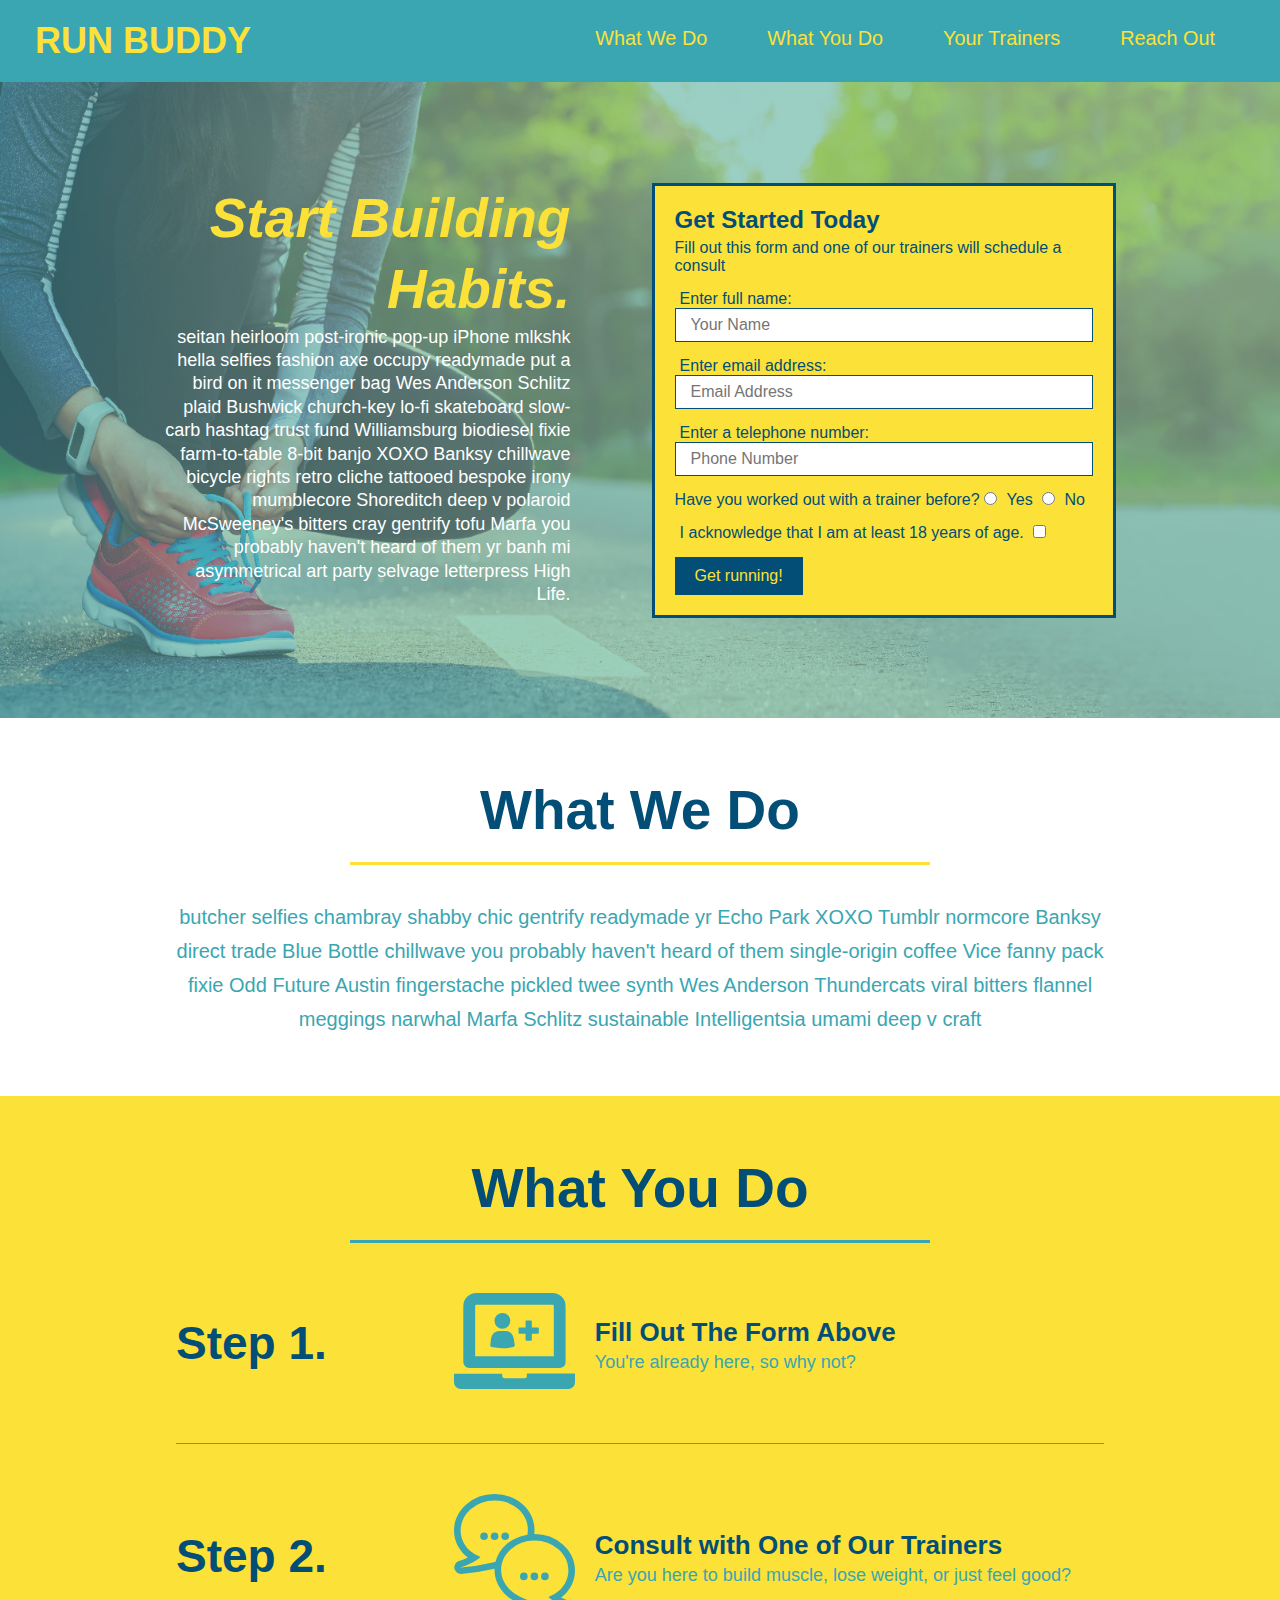
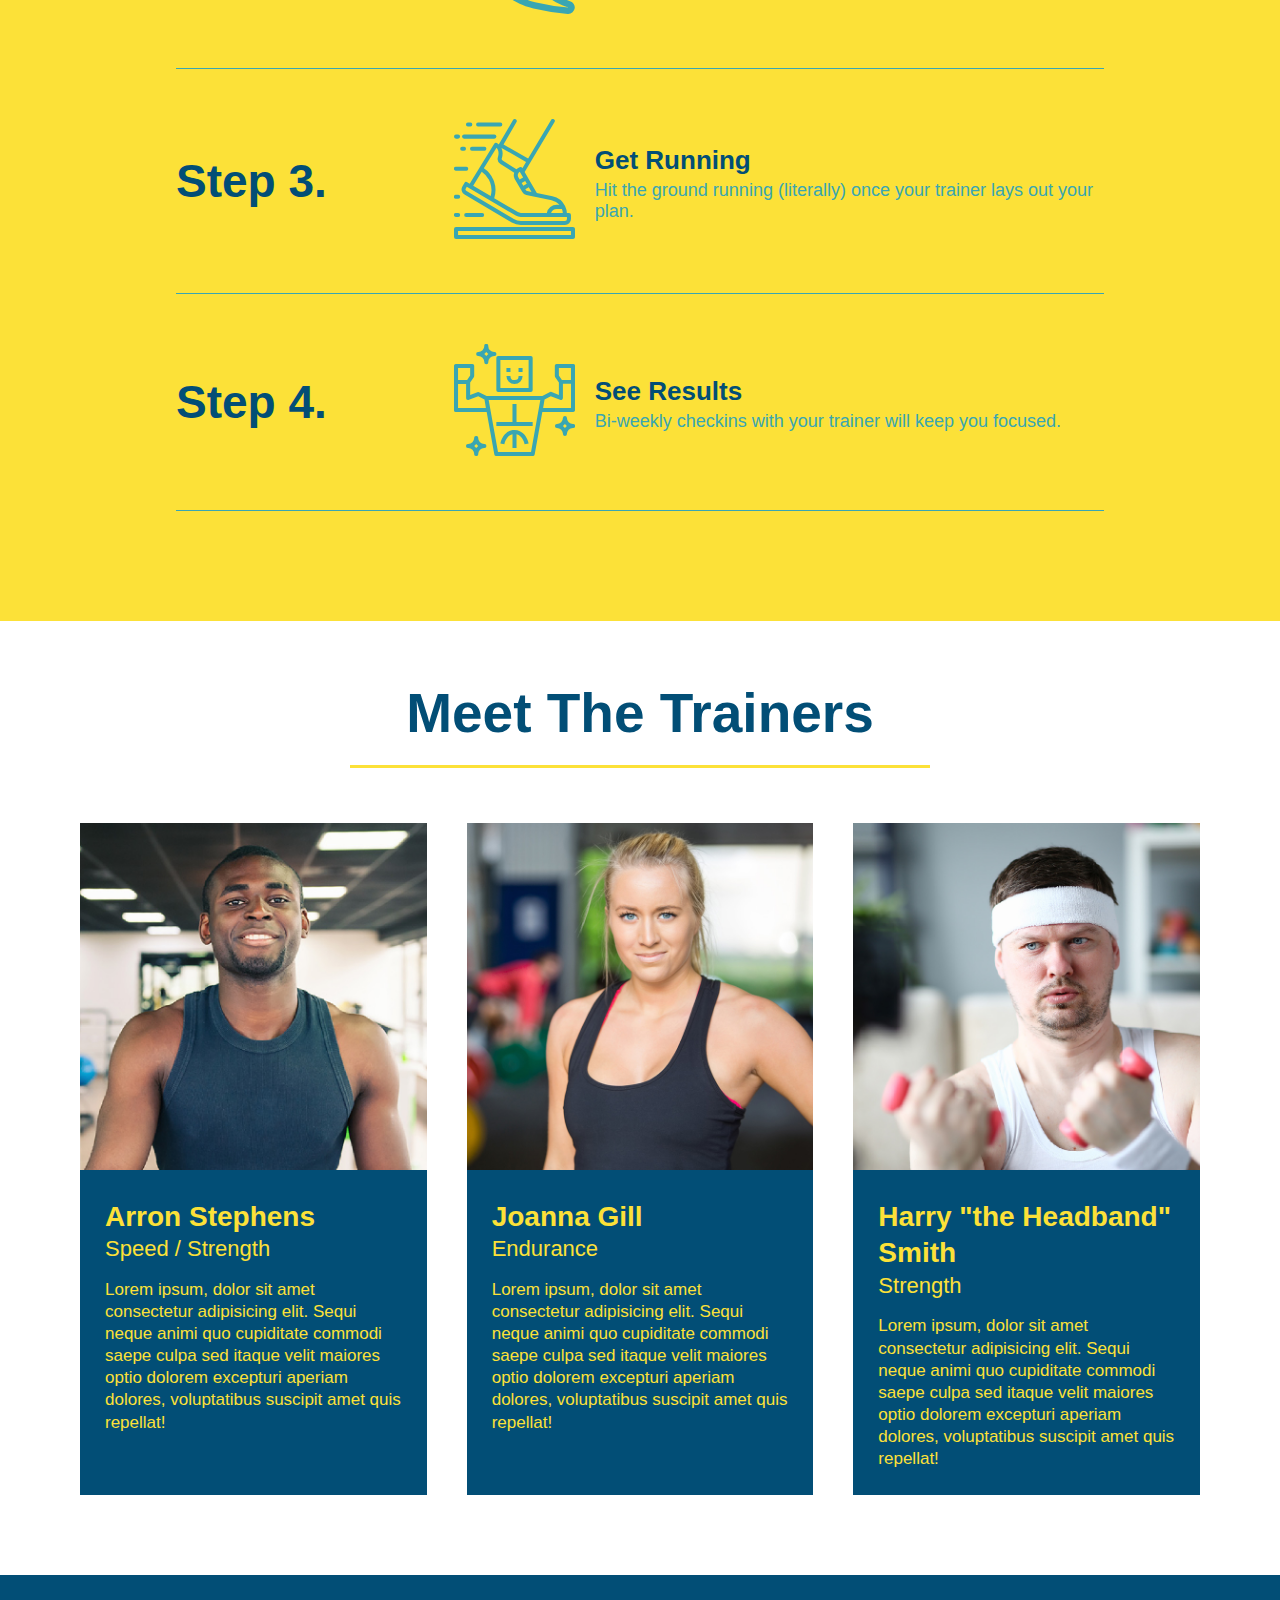
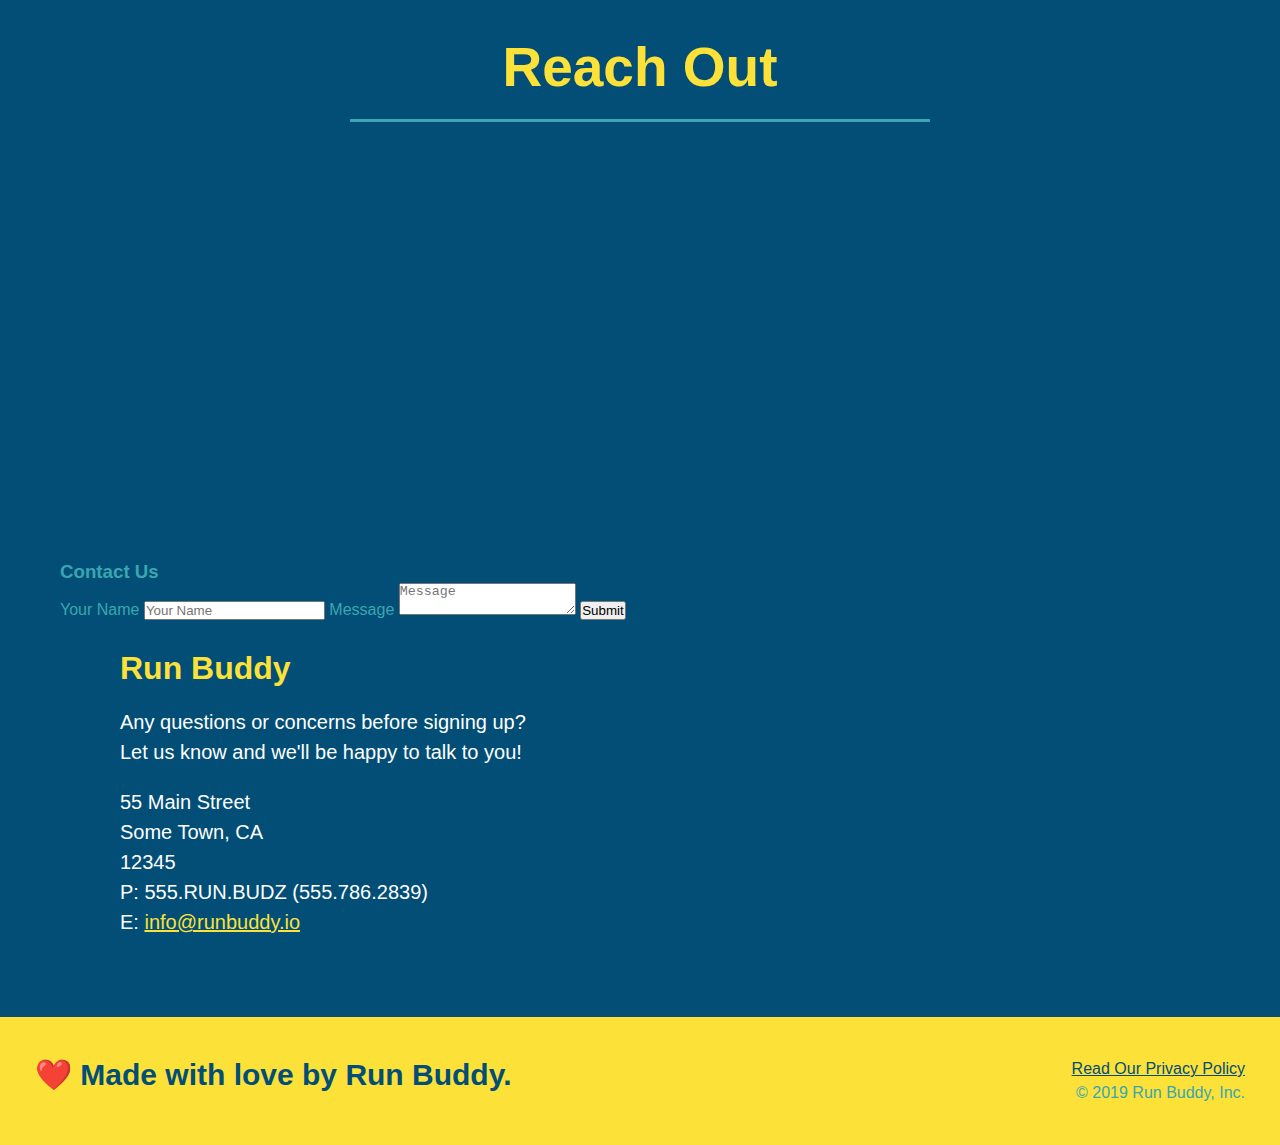
==== commit 2c3f9453: "added flexbox to trainers" ====
--- a/index.html
+++ b/index.html
@@ -144,41 +144,43 @@
         </section>
 
         <!-- "meet the trainers" section -->
-        <section id="your-trainers" class="trainers">
+        <section id="your-trainers">
             <h2 class="section-title primary-border">Meet The Trainers</h2>
             <!-- first trainer bio -->
-            <article class="trainer">
-                <img src="./assets/images/01-05-trainers/trainer-1.jpg" alt="Arron Stephens in his workout clothes, ready to pump iron" />
-                <div class="trainer-bio text-left">
-                    <h3>Arron Stephens</h3>
-                    <h4>Speed / Strength</h4>
-                    <p>
-                        Lorem ipsum, dolor sit amet consectetur adipisicing elit. Sequi neque animi quo cupiditate commodi saepe culpa sed itaque velit maiores optio dolorem excepturi aperiam dolores, voluptatibus suscipit amet quis repellat!
-                    </p>
-                </div>
-            </article>
-            <!-- second trainer bio -->
-            <article class="trainer">
-                <div class="trainer-bio text-right">
-                    <h3>Joanna Gill</h3>
-                    <h4>Endurance</h4>
-                    <p>
-                        Lorem ipsum, dolor sit amet consectetur adipisicing elit. Sequi neque animi quo cupiditate commodi saepe culpa sed itaque velit maiores optio dolorem excepturi aperiam dolores, voluptatibus suscipit amet quis repellat!
-                    </p>
-                </div>
-                <img src="assets/images/01-05-trainers/trainer-2.jpg" alt="Joanna Gill cooling off after a workout" />
-            </article>
-            <!-- third trainer bio -->
-            <article class="trainer">
-                <img src="assets/images/01-05-trainers/trainer-3.jpg" alt="Harry Smith wearing a headband and lifting comically small pink weights" />
-                <div class="trainer-bio text-left">
-                    <h3>Harry "the Headband" Smith</h3>
-                    <h4>Strength</h4>
-                    <p>
-                        Lorem ipsum, dolor sit amet consectetur adipisicing elit. Sequi neque animi quo cupiditate commodi saepe culpa sed itaque velit maiores optio dolorem excepturi aperiam dolores, voluptatibus suscipit amet quis repellat!
-                    </p>
-                </div>
-            </article>
+            <div class="trainers">
+                <article class="trainer">
+                    <img src="./assets/images/01-05-trainers/trainer-1.jpg" alt="Arron Stephens in his workout clothes, ready to pump iron" />
+                    <div class="trainer-bio">
+                        <h3 class="trainer-name">Arron Stephens</h3>
+                        <h4 class="trainer-role">Speed / Strength</h4>
+                        <p>
+                            Lorem ipsum, dolor sit amet consectetur adipisicing elit. Sequi neque animi quo cupiditate commodi saepe culpa sed itaque velit maiores optio dolorem excepturi aperiam dolores, voluptatibus suscipit amet quis repellat!
+                        </p>
+                    </div>
+                </article>
+                <!-- second trainer bio -->
+                <article class="trainer">
+                    <img src="assets/images/01-05-trainers/trainer-2.jpg" alt="Joanna Gill cooling off after a workout" />
+                    <div class="trainer-bio">
+                        <h3 class="trainer-name">Joanna Gill</h3>
+                        <h4 class="trainer-role">Endurance</h4>
+                        <p>
+                            Lorem ipsum, dolor sit amet consectetur adipisicing elit. Sequi neque animi quo cupiditate commodi saepe culpa sed itaque velit maiores optio dolorem excepturi aperiam dolores, voluptatibus suscipit amet quis repellat!
+                        </p>
+                    </div>
+                </article>
+                <!-- third trainer bio -->
+                <article class="trainer">
+                    <img src="assets/images/01-05-trainers/trainer-3.jpg" alt="Harry Smith wearing a headband and lifting comically small pink weights" />
+                    <div class="trainer-bio">
+                        <h3 class="trainer-name">Harry "the Headband" Smith</h3>
+                        <h4 class="trainer-role">Strength</h4>
+                        <p>
+                            Lorem ipsum, dolor sit amet consectetur adipisicing elit. Sequi neque animi quo cupiditate commodi saepe culpa sed itaque velit maiores optio dolorem excepturi aperiam dolores, voluptatibus suscipit amet quis repellat!
+                        </p>
+                    </div>
+                </article>
+            </div>
         </section>
 
         <!-- "reach out" section -->
--- a/assets/css/style.css
+++ b/assets/css/style.css
@@ -221,25 +221,27 @@
 
 
 .trainers{
+    width: 100%;
+    margin: 0 auto;
+    display: flex;
+    flex-wrap: wrap;
+    justify-content: space-around;
 }
 
 .trainer {
-    width: 900px;
-    margin: 0 auto 30px auto;
+    margin: 20px;
     background: #024e76;
     color: #fce138;
-    overflow: auto;
+    flex: 1;
 }
 
 .trainer img {
-    width: 35%;
-    float: left;
+    width: 100%;
 }
 
 .trainer-bio {
-    padding: 35px;
-    float: left;
-    width: 65%;
+    padding: 25px;
+    line-height: 1.3;
 }
 
 .text-left {
@@ -255,19 +257,17 @@
 }
 
 .trainer-bio h3 {
-    font-size: 32px;
-    margin-bottom: 8px;
+    font-size: 28px;
 }
 
 .trainer-bio h4 {
     font-weight: lighter;
-    font-size: 26px;
-    margin-bottom: 25px;
+    font-size: 22px;
+    margin-bottom: 15px;
 }
 
 .trainer-bio p {
     font-size: 17px;
-    line-height: 1.3;
 }
 
 .contact {
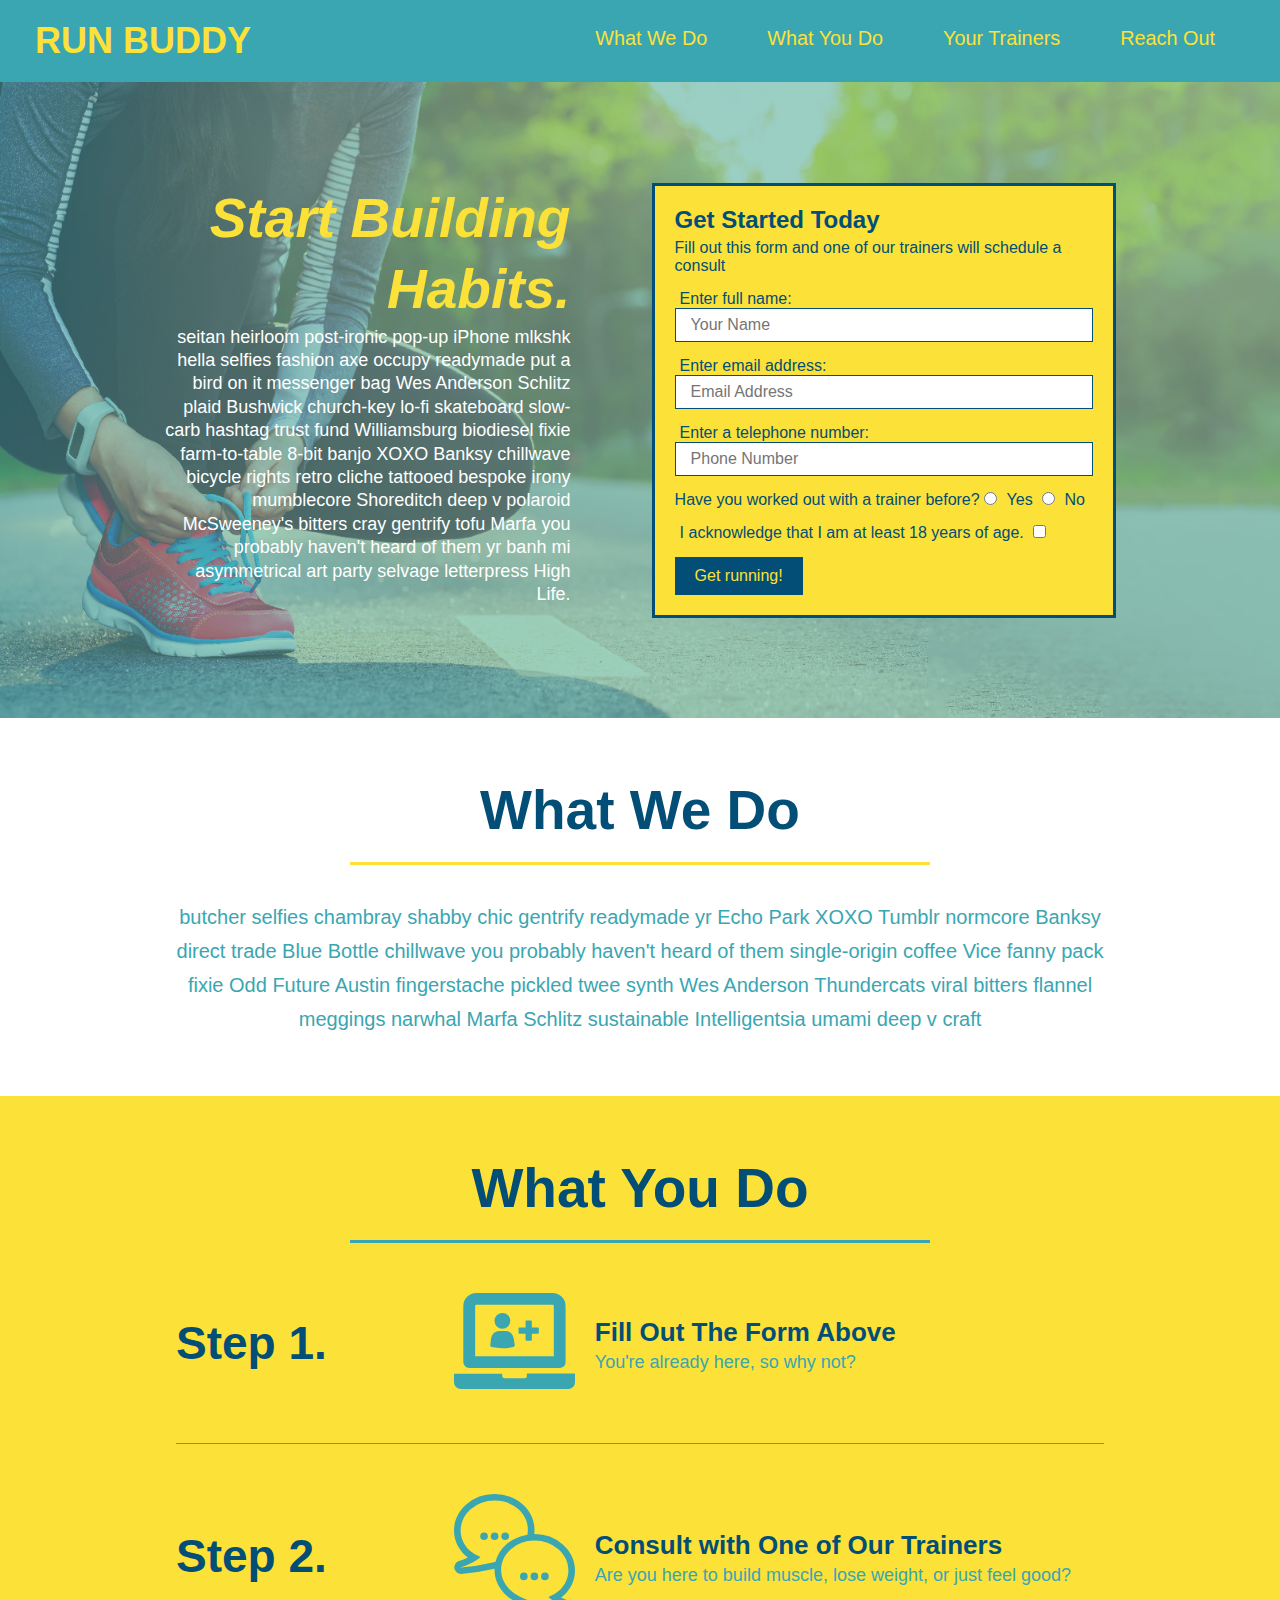
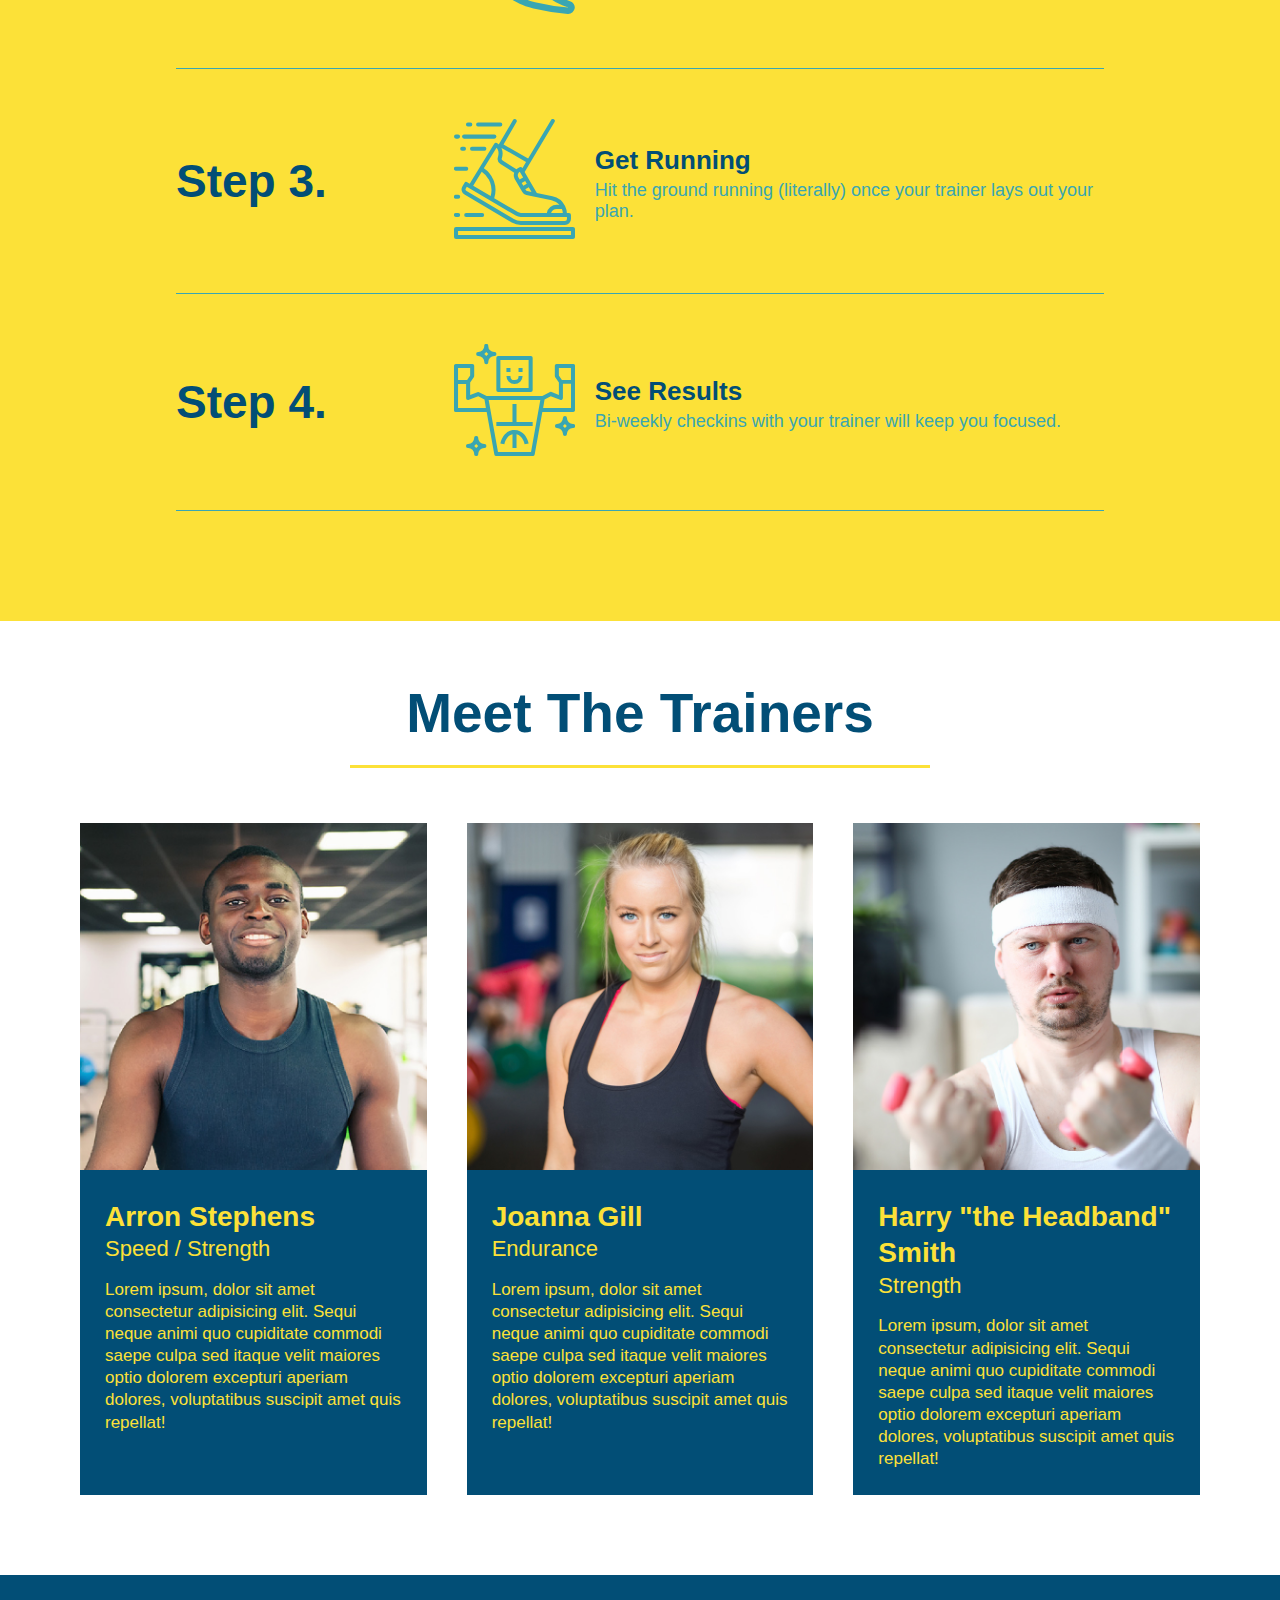
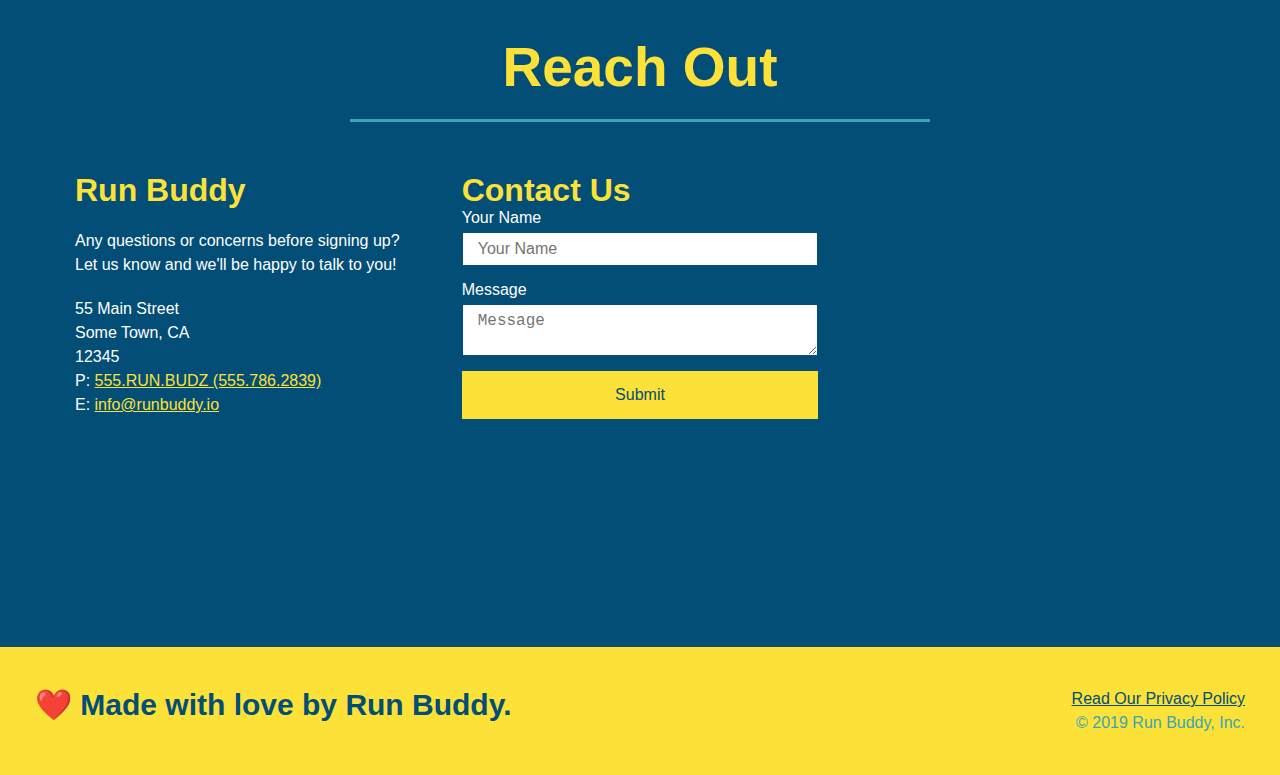
==== commit 23baf941: "added flexbox to reach out" ====
--- a/index.html
+++ b/index.html
@@ -187,44 +187,40 @@
         <section id="reach-out" class="contact">
             <h2 class="section-title secondary-border">Reach Out</h2>
             <div class="contact-info">
-                <iframe src="https://www.google.com/maps/embed?pb=!1m18!1m12!1m3!1d3234.0090910241242!2d-78.89118214887716!3d35.84878062827414!2m3!1f0!2f0!3f0!3m2!1i1024!2i768!4f13.1!3m3!1m2!1s0x89acee894b8cf899%3A0x1f8744699635960e!2s1140%20Parkside%20Main%20St%2C%20Cary%2C%20NC%2027519!5e0!3m2!1sen!2sus!4v1640929039189!5m2!1sen!2sus" 
-                    width="400" 
-                    height="400" 
-                    style="border:0;" 
-                    allowfullscreen="" 
-                    loading="lazy">
-                </iframe>
-            </div>
-            <div>
-                <h3>Contact Us</h3>
-                <form>
-                    <label for="contact-name">Your Name</label>
-                    <input type="text" id="contact-name" placeholder="Your Name" />
-
-                    <label for="contact-message">Message</label>
-                    <textarea id="contact-message" placeholder="Message"></textarea>
-
-                    <button type="submit">Submit</button>
-                </form>
-            </div>
-            <div class="contact-info">
                 <div>
                     <h3>Run Buddy</h3>
-                    <p> 
+                    <p>
                         Any questions or concerns before signing up?
                         <br />
                         Let us know and we'll be happy to talk to you!
                     </p>
+
                     <address>
-                        55 Main Street <br/>
-                        Some Town, CA <br/>
-                        12345<br />
-                        P: 555.RUN.BUDZ (555.786.2839)<br/>
-                        E: <a href="mailto:info@tunbuddy.io">info@runbuddy.io</a>
+                        55 Main Street <br />
+                        Some Town, CA <br />
+                        12345 <br />
+                        P: <a href="tel:555.786.2839">555.RUN.BUDZ (555.786.2839)</a><br />
+                        E: <a href="mailto://info@runbuddy.io">info@runbuddy.io</a>
                     </address>
                 </div>
-            </div>
-            </section>
+                <div class="contact-form">
+                    <h3>Contact Us</h3>
+                    <form>
+                        <label for="contact-name">Your Name</label>
+                        <input type="text" id="contact-name" placeholder="Your Name" />
+
+                        <label for="contact-message">Message</label>
+                        <textarea id="contact-message" placeholder="Message"></textarea>
+
+                        <button type="submit">Submit</button>
+                    </form>
+                </div>
+                <iframe src="https://www.google.com/maps/embed?pb=!1m14!1m12!1m3!1d12182.30520634488!2d-74.0652613!3d40.2407219!2m3!1f0!2f0!3f0!3m2!1i1024!2i768!4f13.1!5e0!3m2!1sen!2sus!4v1561060983193!5m2!1sen!2sus"
+                    frameborder="0"
+                    style="border:0"
+                    allowfullscreen></iframe>
+            </div>
+        </section>
 
         <!-- footer -->
         <footer>
--- a/assets/css/style.css
+++ b/assets/css/style.css
@@ -278,17 +278,22 @@
     color: #fce138;
 }
 
+.contact-info > * {
+    flex: 1;
+    margin: 15px;
+}
+
+.contact-info {
+    display: flex;
+    justify-content: space-between;
+    flex-wrap: wrap;
+}
+
 .contact-info iframe {
-    width: 400px;
     height: 400px;
 }
 
 .contact-info div {
-    width: 410px;
-    display: inline-block;
-    vertical-align: top;
-    text-align: left;
-    margin: 30px 0 0 60px;
     color: white;
 }
 
@@ -300,10 +305,31 @@
 .contact-info p, .contact-info address {
     margin: 20px 0;
     line-height: 1.5;
-    font-size: 20px;
+    font-size: 16px;
     font-style: normal;
 }
 
+.contact-form input, .contact-form textarea {
+    border: 1px solid #024e76;
+    display: block;
+    padding: 7px 15px;
+    font-size: 16px;
+    color: #024e76;
+    width: 100%;
+    margin-bottom: 15px;
+    margin-top: 5px;
+}
+
+.contact-form button {
+    width: 100%;
+    border: none;
+    background: #fce138;
+    color: #024e76;
+    text-align: center;
+    padding: 15px 0;
+    font-size: 16px;
+}
+
 .contact-info a {
     color: #fce138;
 }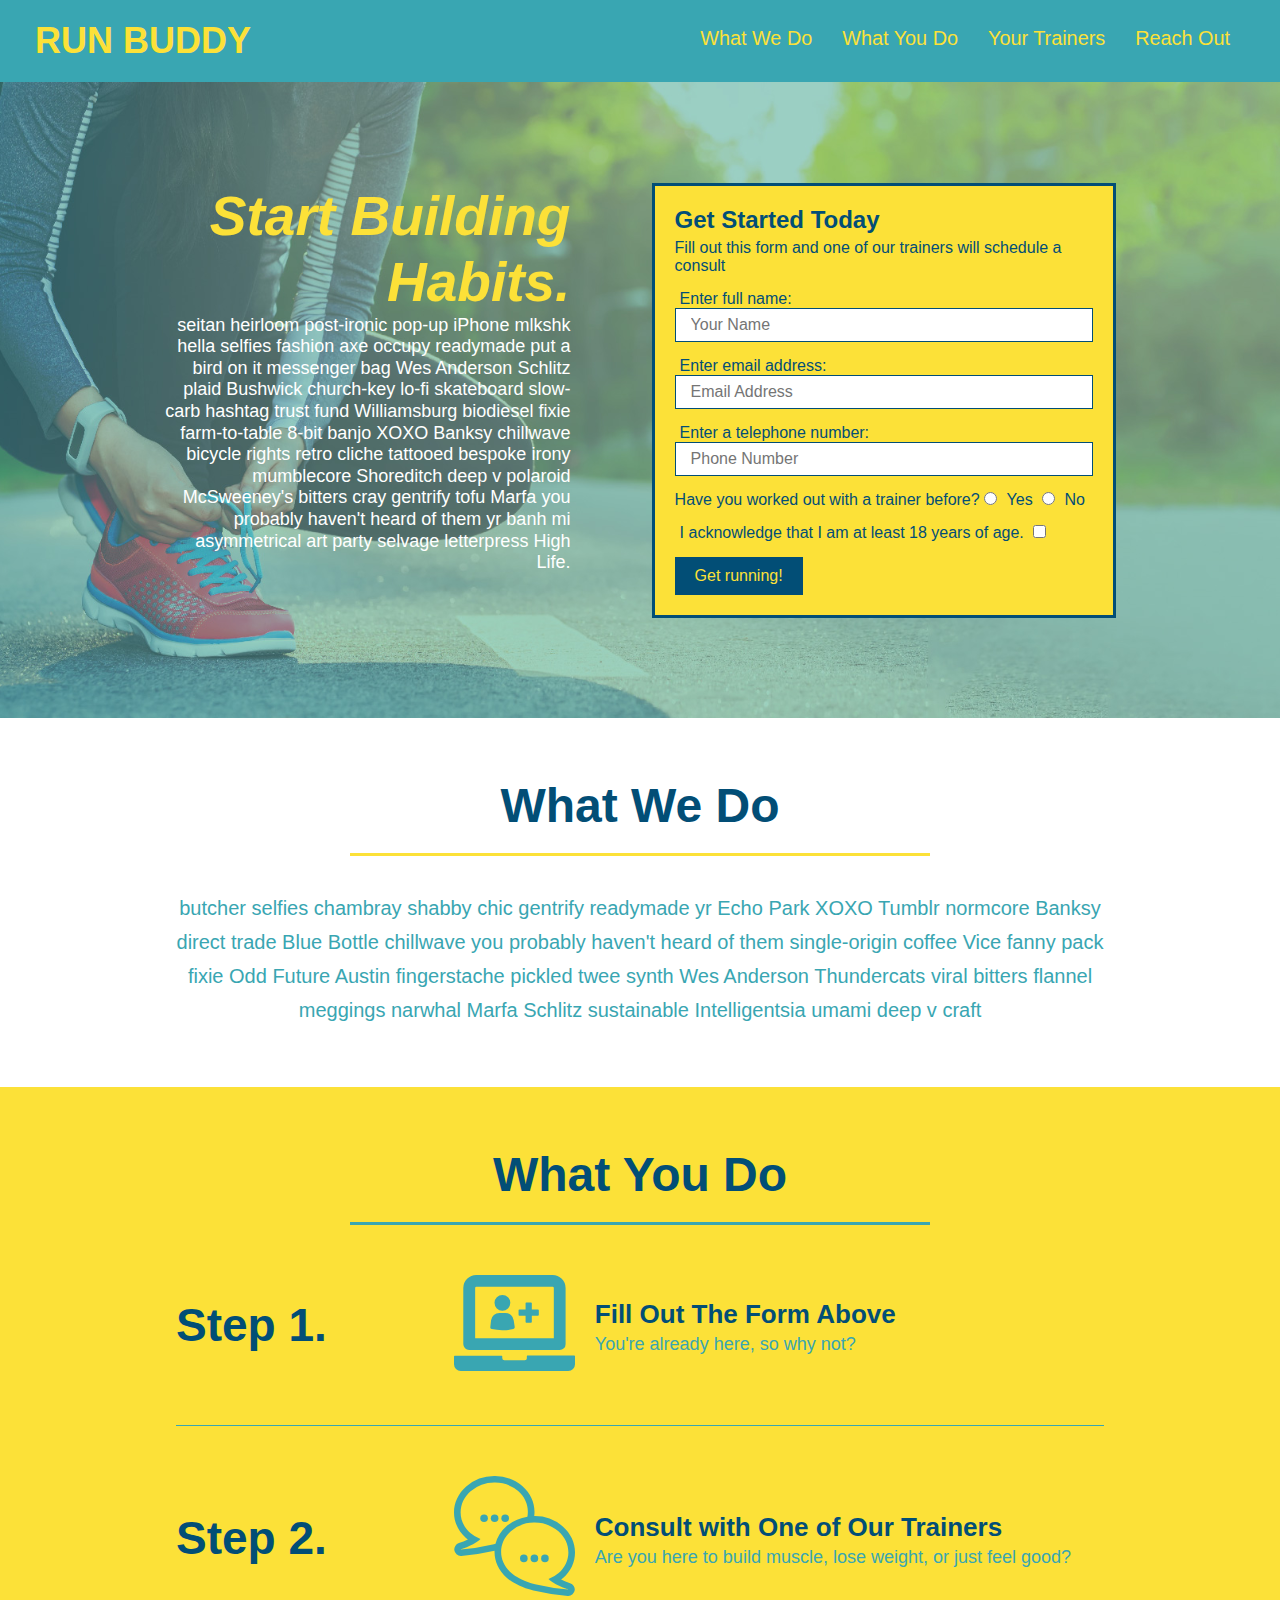
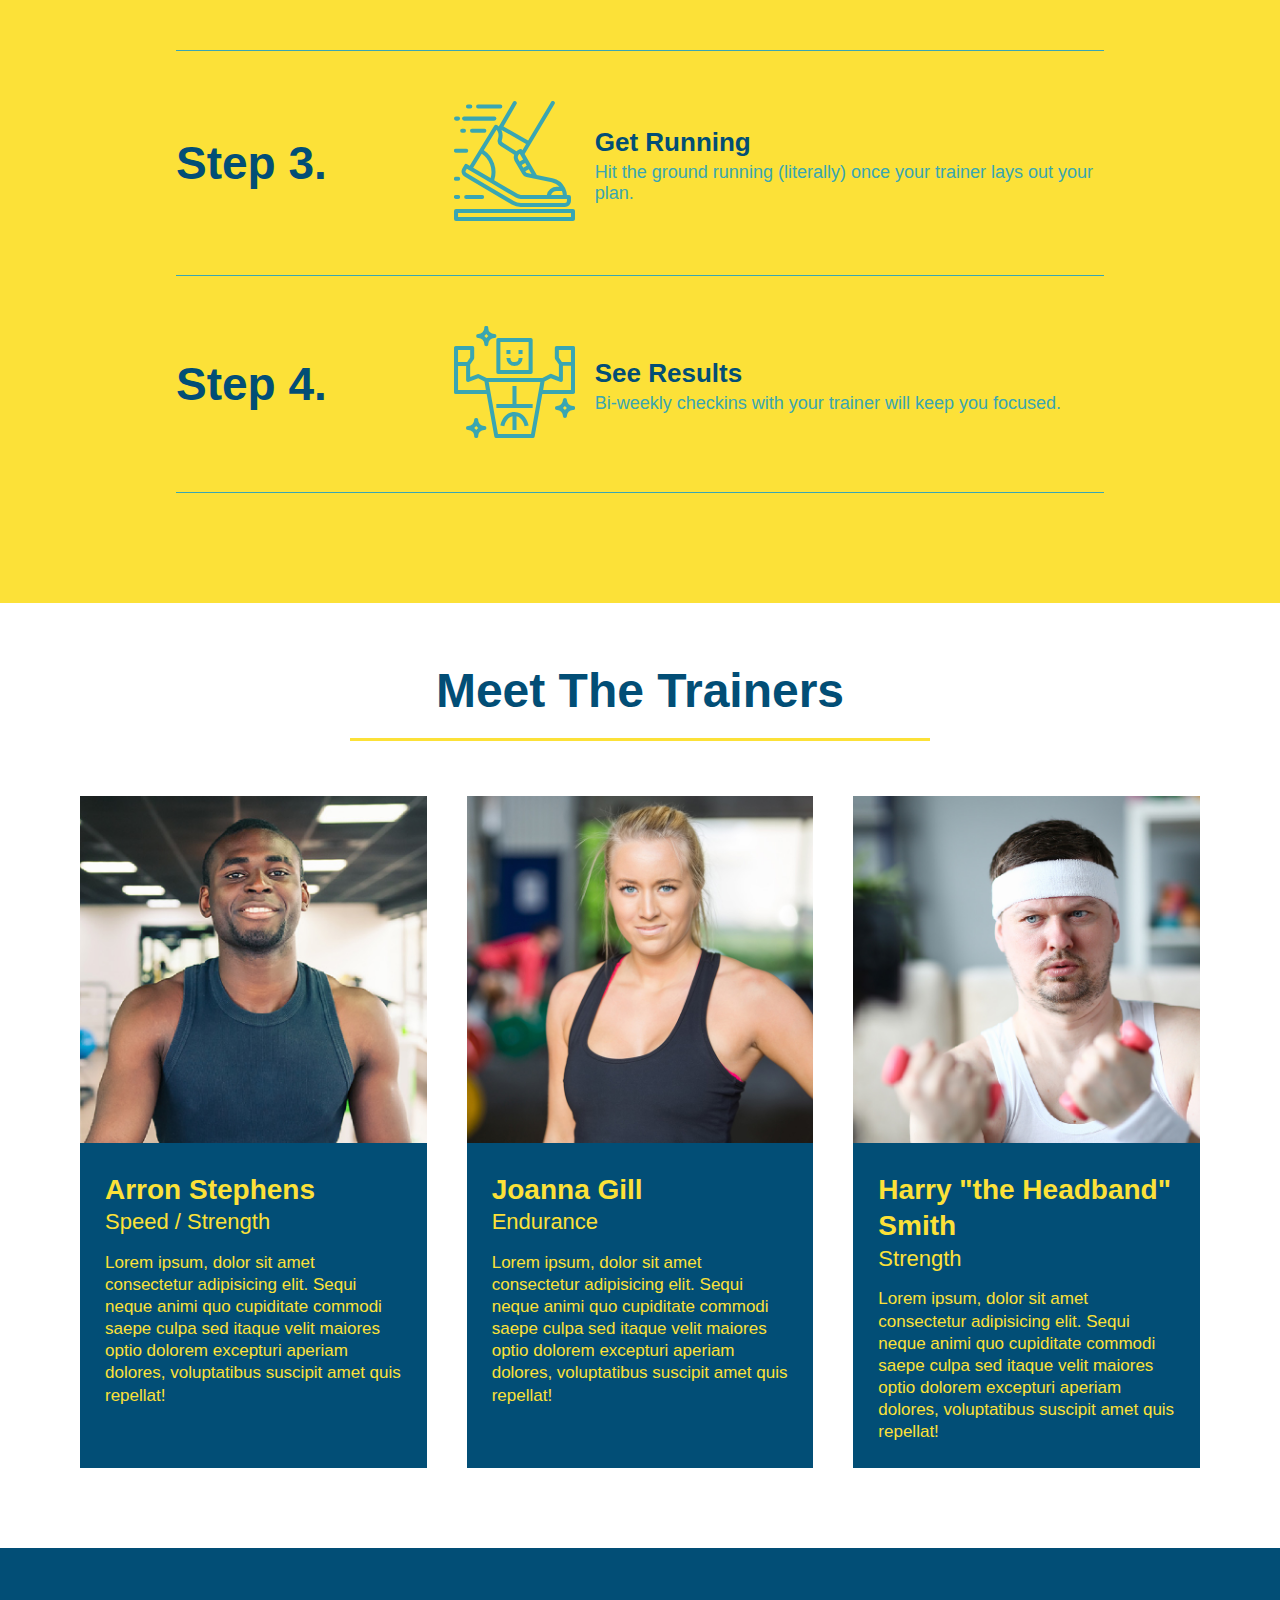
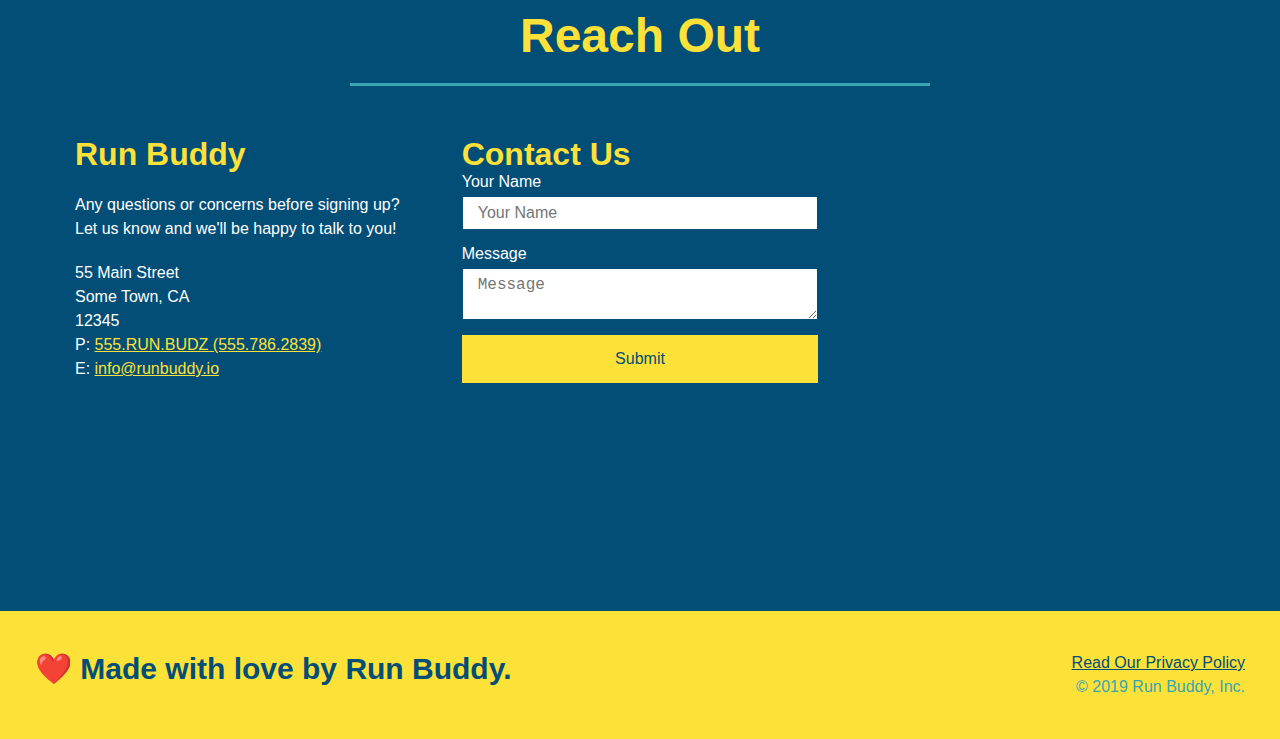
==== commit 4b07d991: "added media query parameters" ====
--- a/index.html
+++ b/index.html
@@ -2,6 +2,7 @@
 <html lang="en">
     <head>
         <meta charset="UTF-8" />
+        <meta name="viewport" content="width=device-width, initial-scale=1.0" />
         <title>Run Buddy</title>
         <link rel="stylesheet" href="./assets/css/style.css" />
     </head>
--- a/assets/css/style.css
+++ b/assets/css/style.css
@@ -42,7 +42,7 @@
 }
 
 header nav ul li a {
-    margin: 0 30px;
+    padding: 10px 15px;
     font-weight: lighter;
     font-size: 1.55vw;
 }
@@ -83,6 +83,7 @@
     display: flex;
     justify-content: center;
     flex-wrap: wrap;
+    align-items: flex-start;
 }
 
 .hero-form {
@@ -109,7 +110,7 @@
     margin: 3.5%;
     color: #fff;
     font-size: 18px;
-    line-height: 1.3;
+    line-height: 1.2;
 }
 
 .hero-cta h2 {
@@ -154,7 +155,7 @@
 }
 
 .section-title {
-    font-size: 55px;
+    font-size: 48px;
     color: #024e76;
     border-bottom: 3px solid;
     padding-bottom: 20px;
@@ -332,4 +333,22 @@
 
 .contact-info a {
     color: #fce138;
+}
+
+/* MEDIA QUERY FOR SMALLER DESKTOP SCREENS AND SMALLER */
+@media screen and (max-width: 980px) {
+
+    }
+}
+
+/* MEDIA QUERY FOR TABLETS AND SMALLER */
+@media screen and (max-width: 768px) {
+
+    }
+}
+
+/* MEDIA QUERY FOR MOBILE PHONES AND SMALLER */
+@media screen and (max-width: 575px) {
+
+    }
 }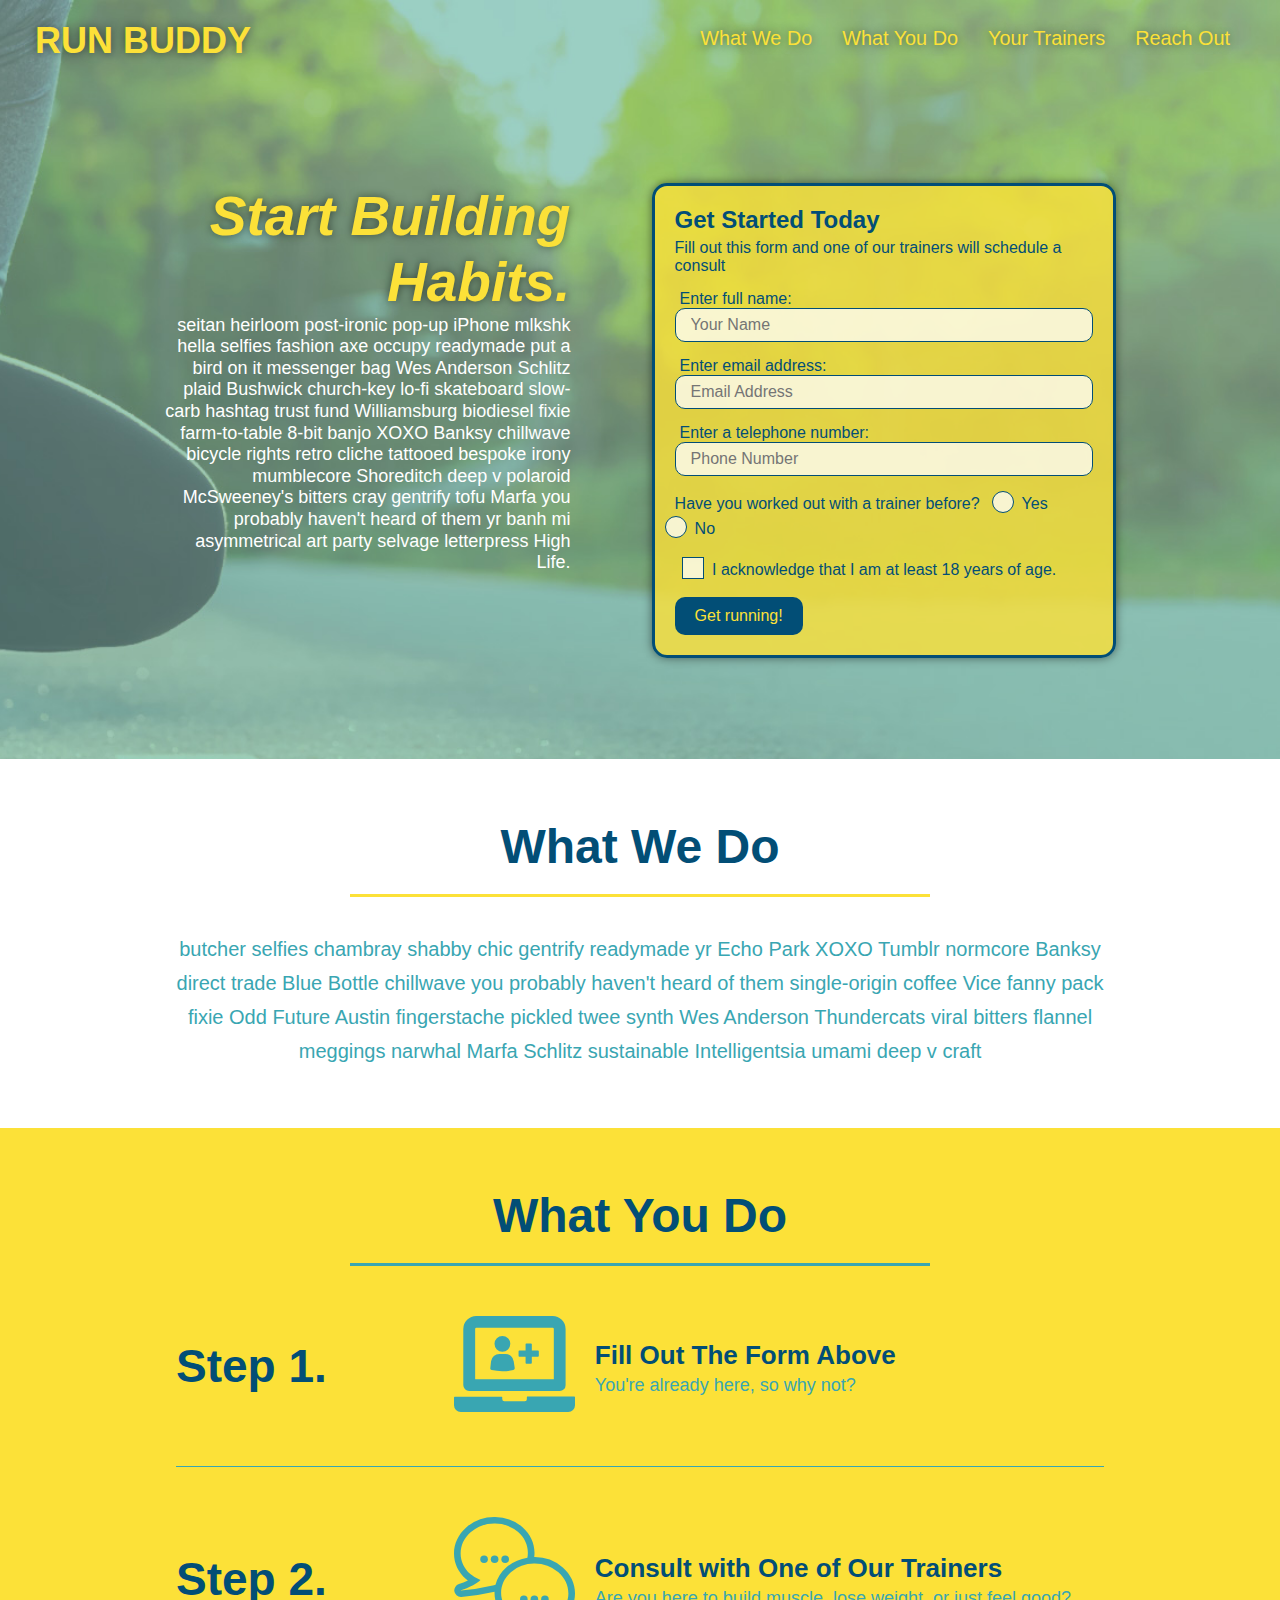
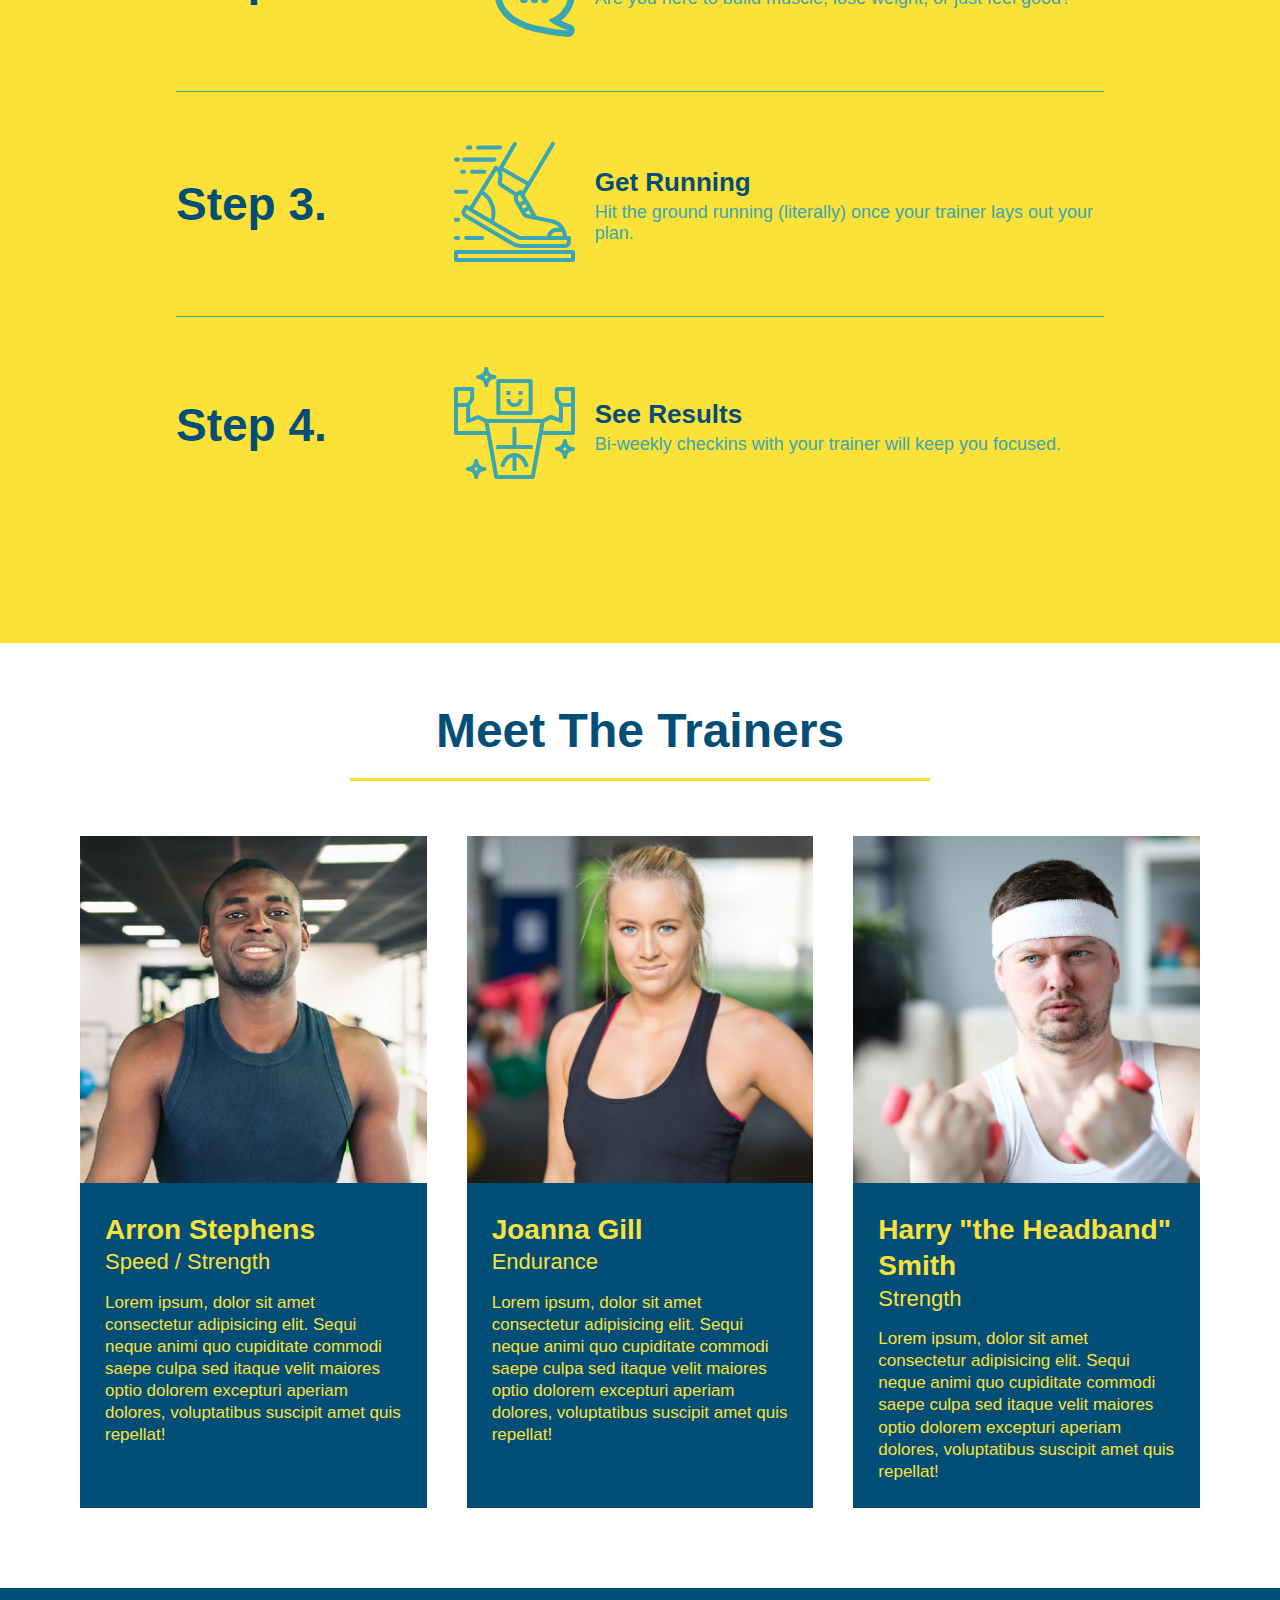
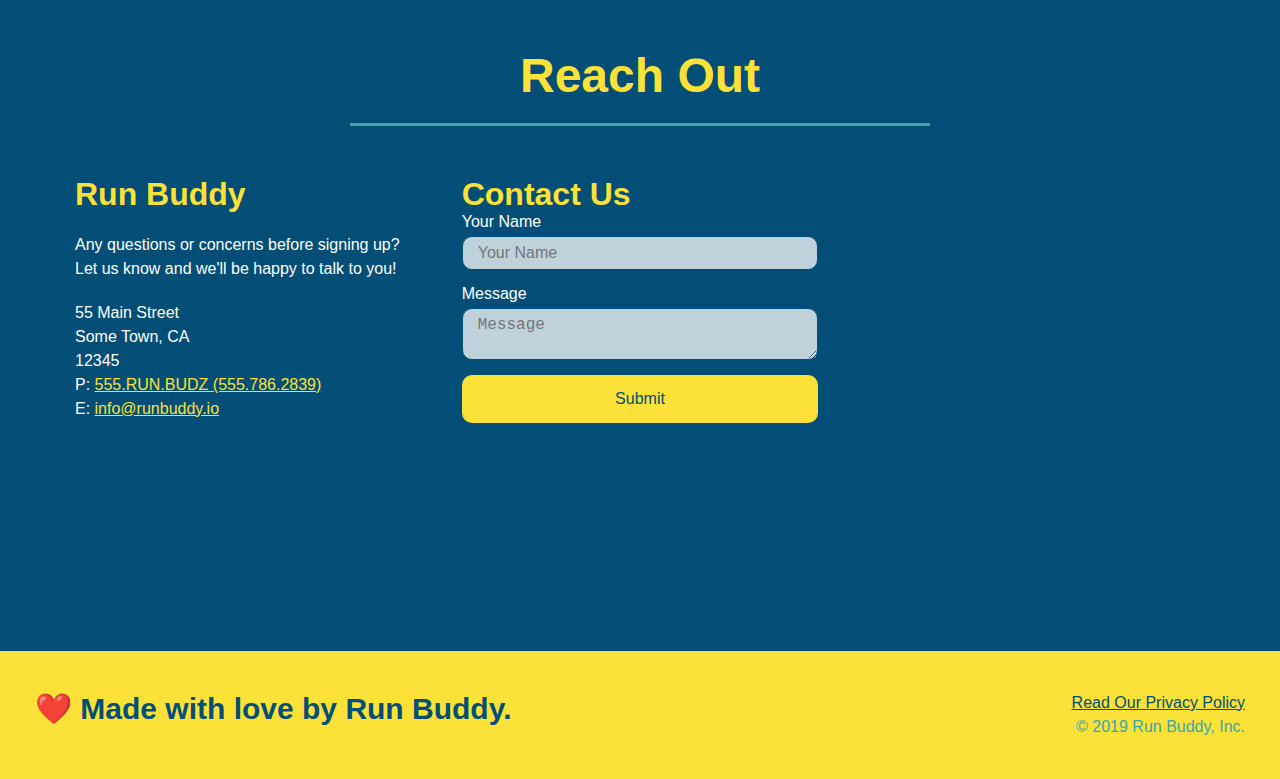
==== commit 2be5a98a: "final css touches" ====
--- a/index.html
+++ b/index.html
@@ -57,16 +57,20 @@
 
                     <p>
                         Have you worked out with a trainer before?
-                     <input type="radio" name="trainer-confirm" id="trainer-yes" />
-                      <label for="trainer-yes">Yes</label>
-                     <input type="radio" name="trainer-confirm" id="trainer-no" />
-                     <label for="trainer-no">No</label>
+                        <span class="radio-wrapper">
+                            <input type="radio" name="trainer-confirm" id="trainer-yes" />
+                            <label for="trainer-yes">Yes</label>
+                        </span>
+                        <span class="radio-wrapper">
+                            <input type="radio" name="trainer-confirm" id="trainer-no" />
+                            <label for="trainer-no">No</label>
+                        </span>
                     </p>
                     <p>
-                    <label for="checkbox" >
-                      I acknowledge that I am at least 18 years of age.
-                    </label>
-                    <input type="checkbox" name="age-confirm" id="checkbox" />
+                        <span class="checkbox-wrapper">
+                            <input type="checkbox" name="age-confirm" id="checkbox" />
+                            <label for="checkbox">I acknowledge that I am at least 18 years of age.</label>
+                        </span>
                     </p>
                     <button type="submit">
                     Get running!
--- a/assets/css/style.css
+++ b/assets/css/style.css
@@ -4,6 +4,12 @@
     box-sizing: border-box;
 }
 
+:root {
+    --primary-color: #fce138;
+    --secondary-color: #024e76;
+    --tertiary-color: #39a6b2;
+}
+
 body {
     color: #39a6b2;
     font-family: Helvetica, Arial, sans-serif;
@@ -11,22 +17,31 @@
 
 header {
     padding: 20px 35px;
-    background-color: #39a6b2;
+    background-color: var(--tertiary-color);
     display: flex;
     justify-content: space-between;
     flex-wrap: wrap;
+    position: -webkit-sticky;
+    position: sticky;
+    top: 0;
+    background-image: url("../images/hero-bg.jpeg");
+    background-size: cover;
+    background-attachment: fixed;
+    background-position: 80%;
+    z-index: 9999;
 }
 
 header h1 {
     font-weight: bold;
     font-size: 36px;
-    color: #fce138;
+    color: var(--primary-color);
     margin: 0;
+    text-shadow: 0 0 10px rgba(0, 0, 0, 0.5);
 }
 
 header a {
     text-decoration: none;
-    color: #fce138;
+    color: var(--primary-color);
 }
 
 header nav {
@@ -45,10 +60,18 @@
     padding: 10px 15px;
     font-weight: lighter;
     font-size: 1.55vw;
+    text-shadow: 0 0 10px rgba(0, 0, 0, 0.5);
+}
+
+header nav ul li a:hover {
+    background: var(--primary-color);
+    color: var(--secondary-color);
+    border-radius: 15px;
+    text-shadow: none;
 }
 
 footer {
-    background: #fce138;
+    background: var(--primary-color);
     width: 100%;
     padding: 40px 35px;
     display: flex;
@@ -58,7 +81,7 @@
 }
 
 footer h2 {
-    color: #024e76;
+    color: var(--secondary-color);
     font-size: 30px;
     margin: 0;
 }
@@ -69,7 +92,7 @@
 }
 
 footer a {
-    color: #024e76;
+    color: var(--secondary-color);
 }
 
 section {
@@ -79,7 +102,8 @@
 .hero {
     background-image: url("../images/hero-bg.jpeg");
     background-size: cover;
-    background-position: center;
+    background-attachment: fixed;
+    background-position: 80%;
     display: flex;
     justify-content: center;
     flex-wrap: wrap;
@@ -87,12 +111,14 @@
 }
 
 .hero-form {
-    border: 3px solid #024e76;
-    background-color: #fce138;
+    border: 3px solid var(--secondary-color);
+    background-color: rgba(252, 225, 56, 0.8);
     padding: 20px;
-    color: #024e76;
+    color: var(--secondary-color);
     width: 40%;
     margin: 3.5%;
+    box-shadow: 0 0 10px rgba(0, 0, 0, 0.5);
+    border-radius: 15px;
 }
 
 .hero-form h3 {
@@ -116,17 +142,25 @@
 .hero-cta h2 {
     font-style: italic;
     font-size: 55px;
-    color: #fce138;
+    color: var(--primary-color);
+    text-shadow: 0 0 10px rgba(0, 0, 0, 0.5);
 }
 
 .form-input {
-    border: 1px solid #024e76;
+    border: 1px solid var(--secondary-color);
     display: block;
     padding: 7px 15px;
     font-size: 16px;
-    color: #024e76;
+    color: var(--secondary-color);
     width: 100%;
     margin-bottom: 15px;
+    border-radius: 10px;
+    background-color: rgba(255, 255, 255, 0.75);
+}
+
+.form-input:focus {
+    background-color: rgba(255, 255, 255, 1);
+    outline: none;
 }
 
 .hero-form label {
@@ -134,16 +168,21 @@
 }
 
 .hero-form button {
-    color: #fce138;
-    background-color: #024e76;
+    color: var(--primary-color);
+    background-color: var(--secondary-color);
     border: none;
     padding: 10px 20px;
     font-size: 16px;
+    border-radius: 10px;
+}
+
+.hero-form button:hover {
+    background-color: var(--tertiary-color);
 }
 
 .intro p {
     line-height: 1.7;
-    color: #39a6b2;
+    color: var(--tertiary-color);
     width: 80%;
     font-size: 20px;
     margin: 0 auto;
@@ -151,12 +190,12 @@
 }
 
 .steps {
-    background: #fce138;
+    background: var(--primary-color);
 }
 
 .section-title {
     font-size: 48px;
-    color: #024e76;
+    color: var(--secondary-color);
     border-bottom: 3px solid;
     padding-bottom: 20px;
     text-align: center;
@@ -165,15 +204,15 @@
 }
 
 .primary-border {
-    border-color: #fce138;
+    border-color: var(--primary-color);
 }
 
 .secondary-border {
-    border-color: #39a6b2;
+    border-color: var(--tertiary-color);
 }
 
 .step h3 {
-    color: #024e76;
+    color: var(--secondary-color);
     font-size: 46px;
     flex: 1 30%;
 }
@@ -199,27 +238,34 @@
 }
 
 .step-text p {
-    color: #39a6b2;
+    color: var(--tertiary-color);
     font-size: 18px;
 }
 
 .step-text h4 {
     font-size: 26px;
     line-height: 1.5;
-    color: #024e76;
+    color: var(--secondary-color);
 }
 
 .step {
     margin: 50px auto;
     padding-bottom: 50px;
     width: 80%;
-    border-bottom: 1px solid #39a6b2;
     display: flex;
     flex-wrap: wrap;
     align-items: center;
     justify-content: space-between;
-}
-
+    border-bottom: 1px solid var(--tertiary-color);
+}
+
+.step:last-child {
+    border-bottom: none;
+}
+
+.step:nth-child(even) {
+    border-bottom: 1px solid var(--tertiary-color);
+}
 
 .trainers{
     width: 100%;
@@ -231,8 +277,8 @@
 
 .trainer {
     margin: 20px;
-    background: #024e76;
-    color: #fce138;
+    background: var(--secondary-color);
+    color: var(--primary-color);
     flex: 1;
 }
 
@@ -272,11 +318,11 @@
 }
 
 .contact {
-    background: #024e76;
+    background: var(--secondary-color);
 }
 
 .contact h2 {
-    color: #fce138;
+    color: var(--primary-color);
 }
 
 .contact-info > * {
@@ -299,7 +345,7 @@
 }
 
 .contact-info h3 {
-    color: #fce138;
+    color: var(--primary-color);
     font-size: 32px;
 }
 
@@ -311,44 +357,206 @@
 }
 
 .contact-form input, .contact-form textarea {
-    border: 1px solid #024e76;
+    border: 1px solid var(--secondary-color);
     display: block;
     padding: 7px 15px;
     font-size: 16px;
-    color: #024e76;
+    color: var(--secondary-color);
     width: 100%;
     margin-bottom: 15px;
     margin-top: 5px;
+    border-radius: 10px;
+    background-color: rgba(255, 255, 255, 0.75);
+}
+
+.contact-form input:focus, .contact-form textarea:focus {
+    background-color: rgba(255, 255, 255, 1);
+    outline: none;
 }
 
 .contact-form button {
     width: 100%;
     border: none;
-    background: #fce138;
-    color: #024e76;
+    background: var(--primary-color);
+    color: var(--secondary-color);
     text-align: center;
     padding: 15px 0;
     font-size: 16px;
+    border-radius: 10px;
+}
+
+.contact-form button:hover {
+    color: var(--primary-color);
+    background: var(--tertiary-color);
 }
 
 .contact-info a {
-    color: #fce138;
+    color: var(--primary-color);
+}
+
+.checkbox-wrapper input, .radio-wrapper input {
+    opacity: 0;
+}
+
+.checkbox-wrapper label, .radio-wrapper label {
+    position: relative;
+    left: 10px;
+    margin: 10px;
+    line-height: 1.6;
+}
+
+.checkbox-wrapper label::before, .radio-wrapper label::before {
+    content: "";
+    height: 20px;
+    width: 20px;
+    background: rgba(255, 255, 255, 0.75);
+    border: 1px solid var(--secondary-color);
+    position: absolute;
+    top: -4px;
+    left: -30px;
+}
+
+.radio-wrapper label::before {
+    border-radius: 50%;
+}
+
+.radio-wrapper label::after {
+    content: "";
+    width: 20px;
+    height: 20px;
+    border-radius: 50%;
+    background: var(--secondary-color);
+    position: absolute;
+    left: -29px;
+    top: -3px;
+    background-image: radial-gradient(circle, var(--tertiary-color), var(--secondary-color));
+}
+
+.checkbox-wrapper label::after {
+    content: "";
+    height: 6px;
+    width: 14px;
+    border-left: 2px solid var(--secondary-color);
+    border-bottom: 2px solid var(--secondary-color);
+    position: absolute;
+    left: -26px;
+    top: 1px;
+    transform: rotate(-58deg);
+}
+
+.checkbox-wrapper input + label::after, .radio-wrapper input + label::after {
+    content: none;
+}
+
+.checkbox-wrapper input:checked + label::after, .radio-wrapper input:checked + label::after {
+    content: "";
 }
 
 /* MEDIA QUERY FOR SMALLER DESKTOP SCREENS AND SMALLER */
 @media screen and (max-width: 980px) {
-
+    header {
+        padding-bottom: 0;
+        justify-content: center;
+        position: relative;
+    }
+
+    header h1 {
+        width: 100%;
+        text-align: center;
+    }
+
+    header nav ul {
+        margin-top: 20px;
+        width: 100%;
+        justify-content: center;
+    }
+
+    header nav ul li a {
+        font-size: 20px;
+    }
+
+    footer h2, footer div {
+        text-align: center;
+        width: 100%;
+    }
+
+    .hero-cta, .hero-form {
+        width: 100%;
+    }
+
+    .hero-cta {
+        text-align: center;
+    }
+
+    .section-title {
+        width: 80%;
+    }
+
+    .trainer {
+        flex: 0 70%;
+    }
+
+    .contact-info iframe{
+        flex: 1 100%;
     }
 }
 
 /* MEDIA QUERY FOR TABLETS AND SMALLER */
 @media screen and (max-width: 768px) {
-
+    section {
+        padding: 30px 15px;
+    }
+
+    .step h3 {
+        flex: 1 100%;
+        text-align: center;
+    }
+
+    .step-info {
+        flex: 2 100%;
+        text-align: center;
+        justify-content: center;
+    }
+
+    .step-img {
+        flex: 0 32%;
+        margin-right: 0;
+        margin-top: 15px;
+        margin-bottom: 15px;
+    }
+
+    .step-text {
+        flex: 100%;
     }
 }
 
 /* MEDIA QUERY FOR MOBILE PHONES AND SMALLER */
 @media screen and (max-width: 575px) {
-
+    .hero-form button {
+        width: 100%;
+    }
+
+    .section-title {
+        width: 95%;
+    }
+
+    .intro p {
+        width: 100%;
+    }
+
+    .trainer {
+        flex: 0 100%;
+    }
+
+    .contact-info {
+        text-align: center;
+    }
+
+    .contact-info > * {
+        flex: 0 100%;
+    }
+
+    .contact-form {
+        order: 3;
     }
 }